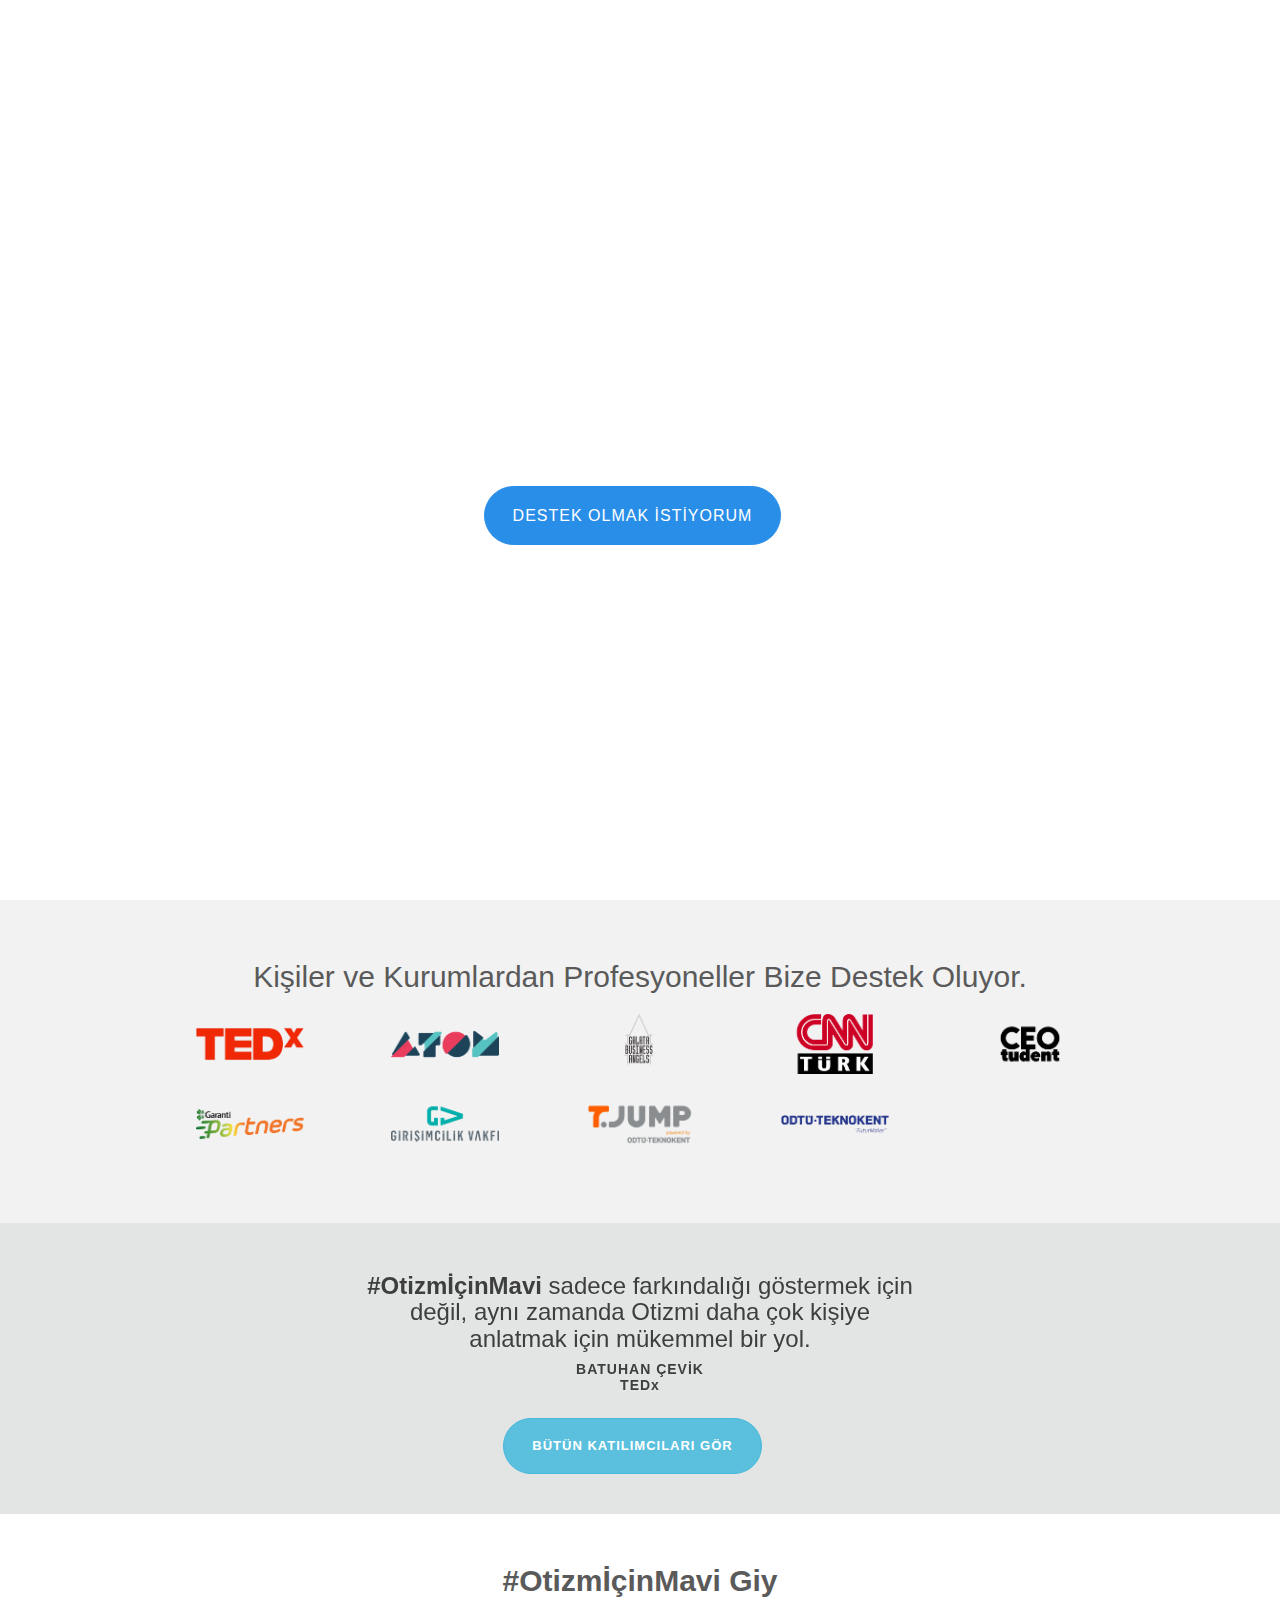
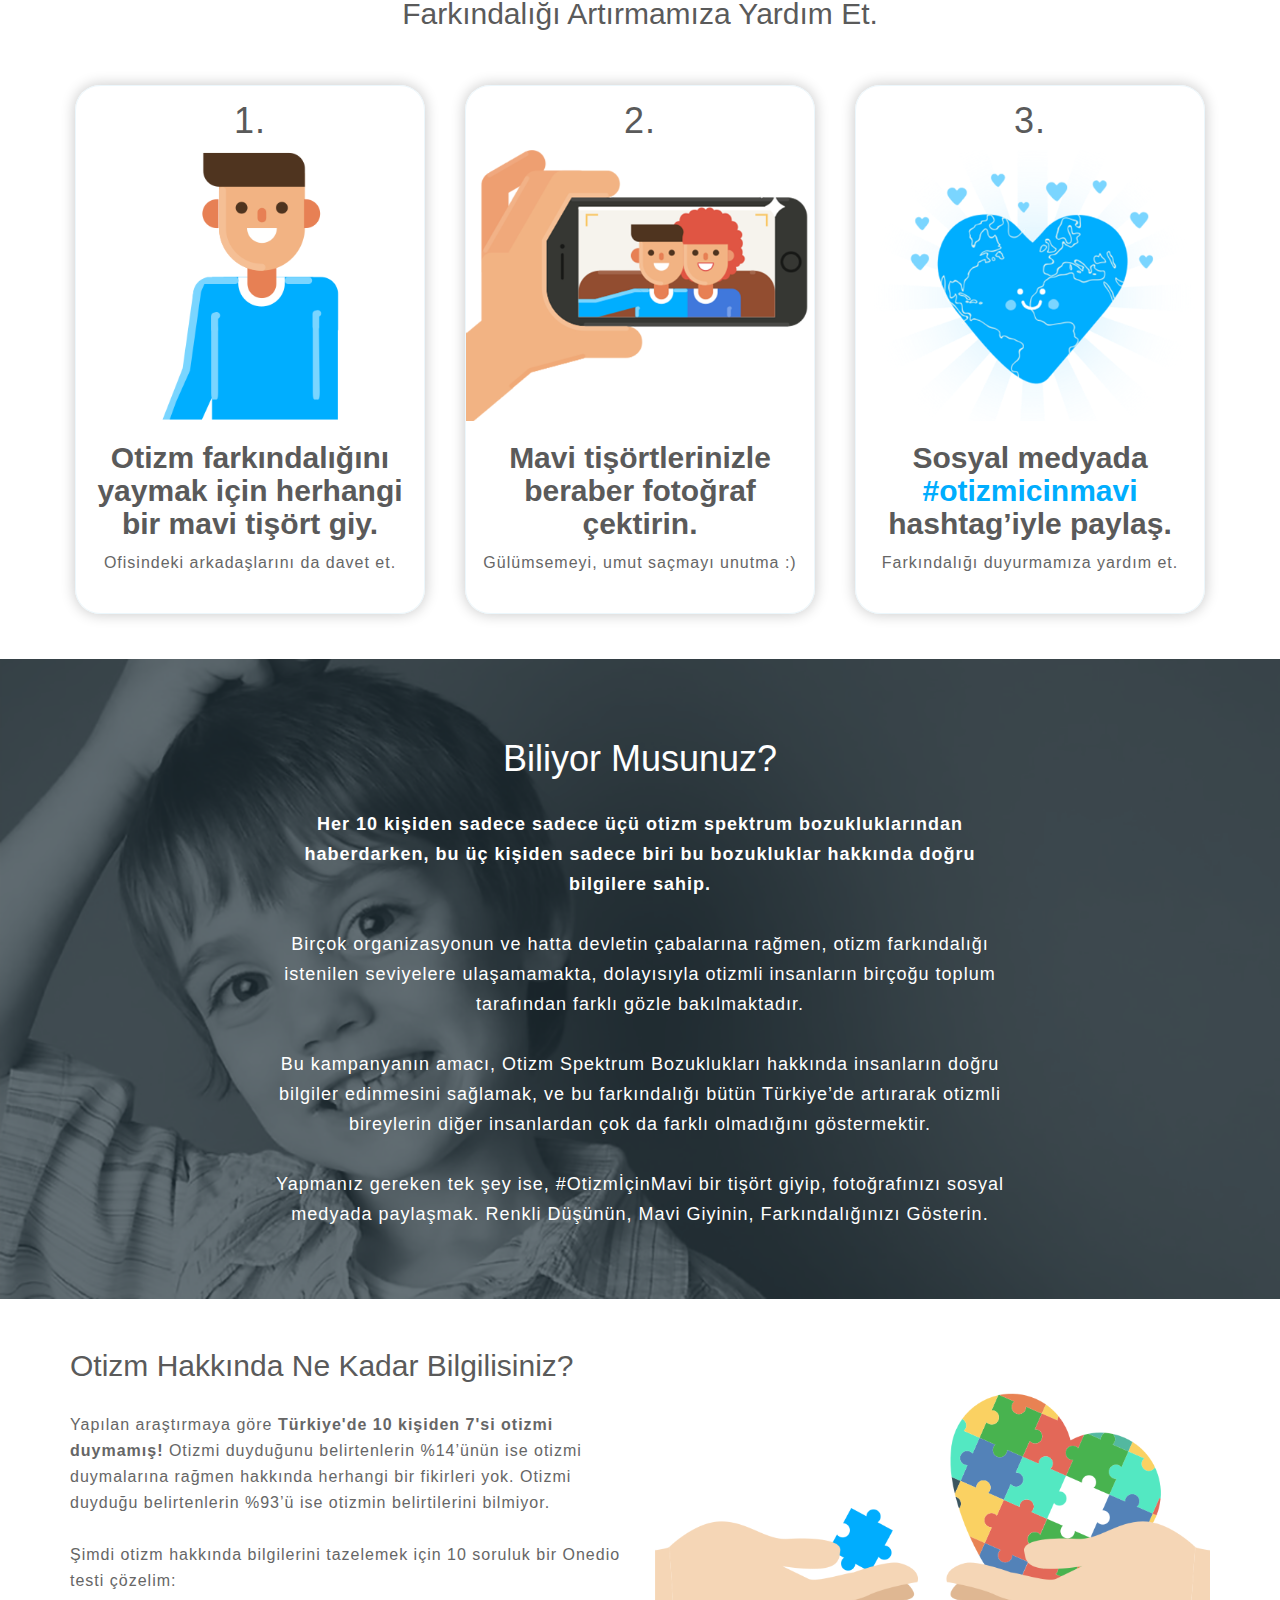
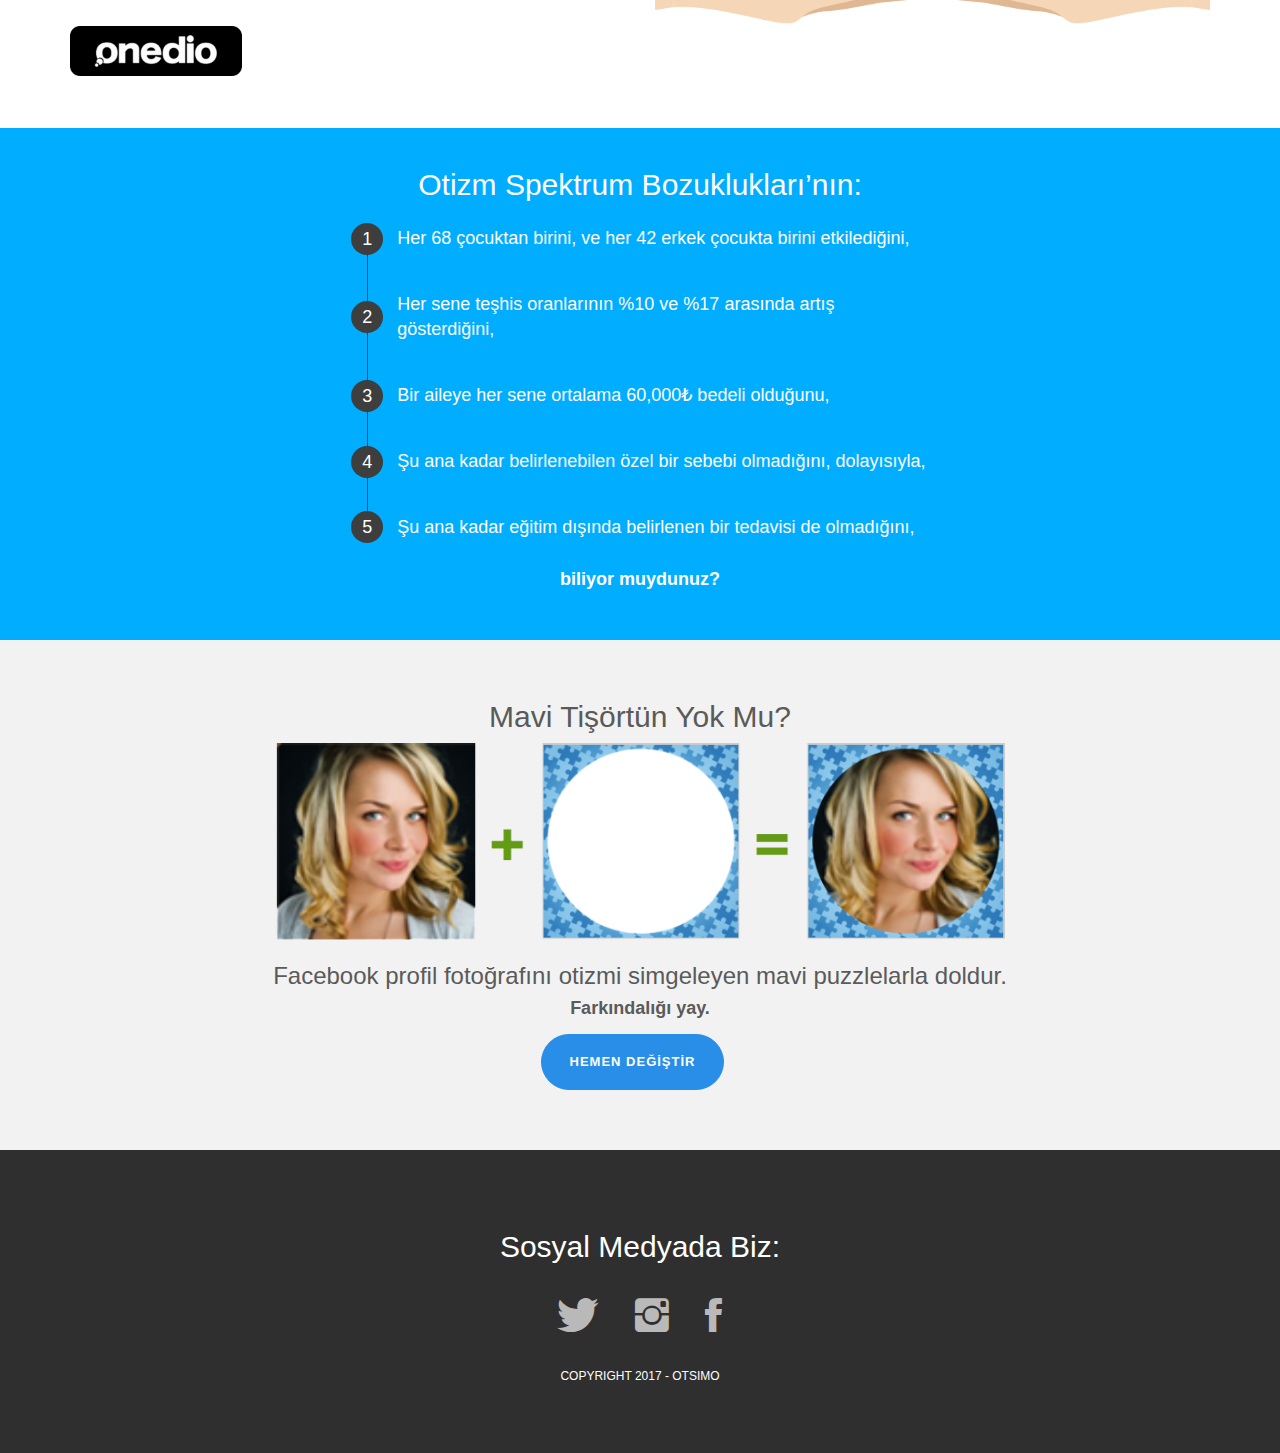
==== index.html @ 9f630133 "client deneme" ====
<!DOCTYPE html>
<html lang="en">

<head>
  <meta charset="utf-8">
  <meta http-equiv="X-UA-Compatible" content="IE=edge">
  <meta name="viewport" content="width=device-width, initial-scale=1">
  <meta name="description" content="">
  <meta name="author" content="">
  <link rel="icon" href="assets/img/favicon.ico">

  <title>#OtizmİcinMavi</title>

  <!-- Bootstrap core CSS -->
  <link href="assets/css/bootstrap.css" rel="stylesheet">

  <!-- Custom styles for this template -->
  <link href="assets/css/ionicons.min.css" rel="stylesheet">
  <link href="assets/css/style.css" rel="stylesheet">


  <!-- IE10 viewport hack for Surface/desktop Windows 8 bug -->
  <script src="assets/js/ie10-viewport-bug-workaround.js"></script>

  <!-- HTML5 shim and Respond.js IE8 support of HTML5 elements and media queries -->
  <!--[if lt IE 9]>
      <script src="https://oss.maxcdn.com/html5shiv/3.7.2/html5shiv.min.js"></script>
      <script src="https://oss.maxcdn.com/respond/1.4.2/respond.min.js"></script>
    <![endif]-->
</head>

<body>

  <div id="h">
    <div class="logo">#OtizmİçinMavi</div>
    <div class="social" style="font-size: 10px">
      <a href="https://otsimo.com"> powered by <img style="height: 30px;" src="assets/img/white.png"></a>
    </div>
    <div class="container">
      <div class="row">
        <div class="col-md-8 col-md-offset-2 centered">
          <h1>Farkındalığını göster, #OtizmİçinMavi giy.</h1>
          <h3><b>Otizm Farkındalık Ayı olan Nisan boyunca bize katılın,<br/>#OtizmİçinMavi giyin, sosyal medyada paylaşın,<br/>hem farkındalığı artırın, hem de çekildiğiniz fotoğraf sitemizde yayınlansın.</b>
          </h3>
          <div class="mtb">
            <a href="#jump"><button class='btn btn-conf btn-primary btn-blue' type="submit">DESTEK OLMAK İSTİYORUM</button></a>
          </div>
          <!--/mt-->
          <div class="scroll-downs">
            <div class="mousey">
              <div class="scroller"></div>
            </div>
          </div>
        </div>
      </div>
      <!--/row-->
    </div>
    <!--/container-->
  </div>
  <!-- /H -->
  <div id="smallh">
    <div class="container">
      <div class="centerli">
        <h2 style="margin-top: 0px; margin-bottom: 15px;" class="centered">Hemen Şimdi Destek Olun</h2>
        <ol class="poolball-list">
          <li class="xs-delta" id="how-it-works-first">Otizm farkındalığını yaymak için herhangi bir mavi tişört giy. Ofisindeki arkadaşlarını da davet et.</li>
          <li class="xs-delta" id="how-it-works-second">Mavi tişörtlerinizle beraber fotoğraf çektirin. Gülümsemeyi, umut saçmayı unutma :)</li>
          <li class="xs-delta" id="how-it-works-second">Sosyal medyada #otizmicinmavi hashtag’iyle paylaş. Farkındalığı duyurmamıza yardım et.</li>
          <li class="xs-delta" id="how-it-works-third">Paylaşımını sitemizde yayınlayalım, dünya duysun!</li>
        </ol>
      </div>
    </div>
  </div>
  <div id="g">
    <div class="container">
      <div class="row sponsor centered">
        <h2 style="margin-top: 0px;">Kişiler ve Kurumlardan Profesyoneller Bize Destek Oluyor.</h2>
        <div class="col-sm-2 col-sm-offset-1">
          <img src="assets/img/client1.png" alt="">
        </div>
        <div class="col-sm-2">
          <img src="assets/img/client2.png" alt="">
        </div>
        <div class="col-sm-2">
          <img src="assets/img/client3.png" alt="">
        </div>
        <div class="col-sm-2">
          <img src="assets/img/client4.png" alt="">
        </div>
        <div class="col-sm-2">
          <img src="assets/img/client5.png" alt="">
        </div>
        <div class="col-sm-2 col-sm-offset-1">
          <img src="assets/img/client6.png" alt="">
        </div>
        <div class="col-sm-2">
          <img src="assets/img/client7.png" alt="">
        </div>
        <div class="col-sm-2">
          <img src="assets/img/client8.png" alt="">
        </div>
        <div class="col-sm-2">
          <img src="assets/img/client9.png" alt="">
        </div>
        <div class="col-sm-2">
          <img src="assets/img/client.png" alt="">
        </div>
      </div>
      <!--/row-->
    </div>
  </div>
  <!--/g-->

  <div id="green">
    <div class="container ">
      <div class="row">
        <div class="col-md-6 col-md-offset-3 centered">
          <div id="carousel-example-generic" class="carousel slide" data-ride="carousel">
            <!-- Wrapper for slides -->
            <div class="carousel-inner">
              <div class="item active">
                <!--<img style="margin: auto;height: 100px;" src="./assets/img/team/gianni.png">-->
                <h3 style="margin-top: 10px;"><b>#OtizmİçinMavi</b> sadece farkındalığı göstermek için değil, aynı zamanda Otizmi daha çok kişiye anlatmak
                  için mükemmel bir yol.</h3>
                <h5>
                  <tgr>BATUHAN ÇEVİK<br/> TEDx
                  </tgr>
                </h5>
              </div>
              <div class="item">
                <!--<img style="margin: auto;height: 100px;" src="./assets/img/team/gianni.png">-->
                <h3>Her 68 çocuktan 1'i otizmli. Onların sesi olmak için mavi giyiyorum. Otizm farkındalığını dünyaya yayıyorum.
                  <b>#OtizmİcinMavi</b></h3>
                <h5>
                  <tgr>MEHRU AYGÜL<br/> Girişimcilik Vakfı</tgr>
                </h5>
              </div>
              <div class="item">
                <!--<img style="margin: auto;height: 100px;" src="./assets/img/team/gianni.png">-->
                <h3>Bir baba olarak her çocuğun hakkını savunmam gerektiğini biliyorum. Otizmli çocuklar tek ihtiyaçları olan
                  eğitime ulaşamıyorlar. Bu nedenle, <b>#OtizmİcinMavi</b> giyiyorum.</h3>
                <h5>
                  <tgr>ATA UZUNHASAN<br/>Galata İş Melekleri</tgr>
                </h5>
              </div>
            </div>
          </div>
          <!--/Carousel-->

        </div>
      </div>
      <!--/row-->
    </div>
    <div style="margin: auto;text-align: center; margin-top: 15px;">
      <a href="/katilimcilar.html">
        <button class="btn btn-conf btn-info" type="submit" style="font-size: 13px; font-weight: 700;">
          Bütün Katılımcıları Gör
        </button>
      </a>
    </div>
    <!--/container-->

  </div>
  <!--/green-->

  <div class="container ptb" id="jump">
    <div class="row centered">
      <h2 class="mb"><b>#OtizmİçinMavi Giy</b><br/>Farkındalığı Artırmamıza Yardım Et.</h2>
      <div class="col-md-4">
        <div class="price-table">
          <div class="p-head">
            <h1 style="margin-top: 0px;">1.</h1>
            <img style="width: 100%" src="assets/img/1.png">
          </div>
          <div class="p-body">

            <div class="price">
              <h2><b>Otizm farkındalığını yaymak için herhangi bir mavi tişört giy.</b></h2>
              <p>Ofisindeki arkadaşlarını da davet et.</p>
            </div>
          </div>
          <!--/p-body-->
        </div>
        <!--/price-table-->
      </div>
      <!--/col-md-4-->

      <div class="col-md-4">
        <div class="price-table">
          <div class="p-head">
            <h1 style="margin-top: 0px;">2.</h1>
            <img style="width: 100%" src="assets/img/2.png">
          </div>
          <div class="p-body">

            <div class="price">

            </div>
            <!--/price-->
            <h2><b>Mavi tişörtlerinizle<br/>beraber fotoğraf<br/>çektirin.</b></h2>
            <p>Gülümsemeyi, umut saçmayı unutma :)</p>
          </div>
          <!--/p-body-->
        </div>
        <!--/price-table-->
      </div>

      <div class="col-md-4">
        <div class="price-table">
          <div class="p-head">
            <h1 style="margin-top: 0px;">3.</h1>
            <img style="width: 100%" src="assets/img/3.png">
          </div>
          <div class="p-body">

            <div class="price">

            </div>
            <!--/price-->
            <h2><b>Sosyal medyada <h2 style="color: #00ADFE; margin: 0px; font-weight: 800;">#otizmicinmavi</h2> hashtag’iyle paylaş.</b></h2>
            <p>Farkındalığı duyurmamıza yardım et.</p>
          </div>
          <!--/p-body-->
        </div>
        <!--/price-table-->
      </div>
      <!--/col-md-4-->


    </div>
    <!--/row-->
  </div>
  <!--/container-->


  <div id="sep">
    <div class="container">
      <div class="row centered">
        <div class="col-md-8 col-md-offset-2">
          <h1>Biliyor Musunuz?</h1>
          <h4><b>Her 10 kişiden sadece sadece üçü otizm spektrum bozukluklarından haberdarken, bu üç kişiden sadece biri bu bozukluklar hakkında doğru bilgilere sahip.</br></b></br>
            Birçok organizasyonun ve hatta devletin çabalarına rağmen, otizm farkındalığı istenilen seviyelere ulaşamamakta, dolayısıyla
            otizmli insanların birçoğu toplum tarafından farklı gözle bakılmaktadır.</br>
            </br>
            Bu kampanyanın amacı, Otizm Spektrum Bozuklukları hakkında insanların doğru bilgiler edinmesini sağlamak, ve bu farkındalığı
            bütün Türkiye’de artırarak otizmli bireylerin diğer insanlardan çok da farklı olmadığını göstermektir.</br>
            </br>
            Yapmanız gereken tek şey ise, #OtizmİçinMavi bir tişört giyip, fotoğrafınızı sosyal medyada paylaşmak. Renkli Düşünün, Mavi
            Giyinin, Farkındalığınızı Gösterin.</h4>
        </div>
        <!--/col-md-8-->
      </div>
    </div>
  </div>
  <!--/sep-->

  <div class="container ptb">
    <div class="row">
      <div class="col-md-6">
        <h2>Otizm Hakkında Ne Kadar Bilgilisiniz?</h2>
        <p class="mt">Yapılan araştırmaya göre <b>Türkiye'de 10 kişiden 7'si otizmi duymamış!</b> Otizmi duyduğunu belirtenlerin %14’ünün
          ise otizmi duymalarına rağmen hakkında herhangi bir fikirleri yok. Otizmi duyduğu belirtenlerin %93’ü ise otizmin
          belirtilerini bilmiyor.<br/><br/>Şimdi otizm hakkında bilgilerini tazelemek için 10 soruluk bir Onedio testi çözelim:
        </p>
        <p class="store">
          <a href="#"><img src="assets/img/onedio.png" height="50" alt=""></a>
        </p>
      </div>
      <div class="col-md-6">
        <img src="assets/img/hearth.png" class="img-responsive mt" alt="">
      </div>
    </div>
    <!--/row-->
  </div>
  <!--/container-->

  <div id="bigh">
    <div class="container">
      <div class="centerli2">
        <h2 style="margin-top: 0px; margin-bottom: 15px;" class="centered">Otizm Spektrum Bozuklukları’nın:</h2>
        <ol class="poolball-list">
          <li class="xs-delta" id="how-it-works-first">Her 68 çocuktan birini, ve her 42 erkek çocukta birini etkilediğini,</li>
          <li class="xs-delta" id="how-it-works-second">Her sene teşhis oranlarının %10 ve %17 arasında artış gösterdiğini,</li>
          <li class="xs-delta" id="how-it-works-second">Bir aileye her sene ortalama 60,000₺ bedeli olduğunu,</li>
          <li class="xs-delta" id="how-it-works-second">Şu ana kadar belirlenebilen özel bir sebebi olmadığını, dolayısıyla,</li>
          <li class="xs-delta" id="how-it-works-third">Şu ana kadar eğitim dışında belirlenen bir tedavisi de olmadığını,</li>
        </ol>
      </div>
      <div class="centered">
        <h4><b>biliyor muydunuz?</b></h4>
      </div>
    </div>
  </div>

  <div id="g">
    <div class="container">
      <div class="row centered">
        <h2 style="margin-top: 0px;">Mavi Tişörtün Yok Mu?</h2>
        <img style="max-height: 200px; width: 100%; max-width: 730px;" src="./assets/img/ribon.png"><br/>
        <h3>Facebook profil fotoğrafını otizmi simgeleyen mavi puzzlelarla doldur.</h3>
        <h4><b>Farkındalığı yay.</b></h4>
        <div style="margin: auto;text-align: center; margin-top: 15px;">
          <a href="https://twibbon.com/Support/otizmicinmavi"> <button class="btn btn-conf btn-primary btn-blue" type="submit" style="font-size: 13px; font-weight: 700;">
        Hemen Değİştİr
        </button></a>
        </div>
      </div>
      <!--/row-->
    </div>
  </div>
  <!--/g-->


  <div id="f">
    <div class="container">
      <div class="row centered">
        <h2>Sosyal Medyada Biz:</h2>
        <p class="mt">
          <a href="#"><i class="ion-social-twitter"></i></a>
          <a href="#"><i class="ion-social-instagram"></i></a>
          <a href="#"><i class="ion-social-facebook"></i></a>
        </p>
        <h6 class="mt">COPYRIGHT 2017 - OTSIMO</h6>
      </div>
      <!--/row-->
    </div>
    <!--/container-->
  </div>
  <!--/F-->

  <!-- Bootstrap core JavaScript
    ================================================== -->
  <!-- Placed at the end of the document so the pages load faster -->
  <script src="assets/js/jquery.min.js"></script>
  <script>
    $(function () {
      $('a[href*="#"]:not([href="#"])').click(function () {
        if (location.pathname.replace(/^\//, '') == this.pathname.replace(/^\//, '') && location.hostname == this.hostname) {
          var target = $(this.hash);
          target = target.length ? target : $('[name=' + this.hash.slice(1) + ']');
          if (target.length) {
            $('html, body').animate({
              scrollTop: target.offset().top
            }, 1000);
            return false;
          }
        }
      });
    });
  </script>
  <script src="//load.sumome.com/" data-sumo-site-id="cd043333782e971932c28a3d3132100c36dec7019f615c91f2140b6c1169879d" async="async"></script>
  <script src="assets/js/bootstrap.min.js"></script>
  <script src="assets/js/retina-1.1.0.js"></script>
</body>

</html>
---- assets/css/style.css ----
/*
 * Author: Carlos Alvarez
 * URL: http://alvarez.is
 *
 * Project Name: Landing Sumo - Theme 20
 * URL: http://LandingSumo.com
 * Version: 1.0
 * Exclusive Freebie for BlackTie.co
 */


/*	################################################################
	1. GENERAL STRUCTURES
################################################################# */


/* Import fonts */


/*@import url(http://fonts.googleapis.com/css?family=Lato:300,400,700,900);*/

* {
    margin: 0;
    padding: 0px;
    font-family: 'Lato TR', sans-serif;
}

body {
    background: #fff;
    margin: 0;
    color: #5a5a5a;
}

h1, h2, h3, h4, h5, h6 {
    font-family: 'Lato TR', sans-serif;
    font-weight: 300;
}

p {
    padding: 0;
    margin-bottom: 12px;
    font-family: 'Lato TR', sans-serif;
    font-weight: 300;
    font-size: 16px;
    line-height: 26px;
    letter-spacing: 1px;
    color: #666;
    margin-top: 10px;
}

html, body {
    height: 100%;
}

.alignleft {
    float: left;
}

.alignright {
    float: right;
}

.aligncenter {
    margin-left: auto;
    margin-right: auto;
    display: block;
    clear: both;
}

.centered {
    text-align: center
}

.mt {
    margin-top: 30px;
}

.mb {
    margin-bottom: 50px;
}

.mtb {
    margin-top: 50px;
    margin-bottom: 50px;
}

.mtb2 {
    margin-top: 100px;
    margin-bottom: 100px;
}

.ptb {
    padding-top: 30px;
    padding-bottom: 40px;
}

.clear {
    clear: both;
    display: block;
    font-size: 0;
    height: 0;
    line-height: 0;
    width: 100%;
}

::-moz-selection {
    color: #fff;
    text-shadow: none;
    background: #2B2E31;
}

::selection {
    color: #fff;
    text-shadow: none;
    background: #2B2E31;
}

*, *:after, *:before {
    -webkit-box-sizing: border-box;
    -moz-box-sizing: border-box;
    box-sizing: border-box;
    padding: 0;
    margin: 0;
}

a {
    padding: 0;
    margin: 0;
    text-decoration: none;
    -webkit-transition: background-color .4s linear, color .4s linear;
    -moz-transition: background-color .4s linear, color .4s linear;
    -o-transition: background-color .4s linear, color .4s linear;
    -ms-transition: background-color .4s linear, color .4s linear;
    transition: background-color .4s linear, color .4s linear;
    color: #1abc9c;
}

a:hover, a:focus {
    text-decoration: none;
    color: #696E74;
}

.nopadding {
    padding: 0px !important;
    margin: 0px;
}


/* FORM CONFIGURATION */

input {
    font-size: 16px;
    min-height: 40px;
    border-radius: 25px;
    line-height: 20px;
    padding: 15px 30px 16px;
    border: 1px solid #b9b9af;
    margin-bottom: 10px;
    background-color: #fff;
    opacity: 0.9;
    -webkit-transition: background-color 0.2s;
    transition: background-color 0.2s;
}

.subscribe-input {
    float: left;
    width: 65%;
    text-align: left;
    margin-right: 2px;
}

@media screen and (max-width: 767px) {
    .subscribe-input {
        width: 100%;
    }
}

.subscribe-submit {
    right: 0;
}

.btn-download {
    background: #FDE3A7;
}


/*Buttons Configuration */

.btn-conf {
    border-radius: 50px;
    margin-right: 15px;
    font-size: 11px;
    letter-spacing: 1px;
    text-transform: uppercase;
    padding: 18px 28px 17px 28px;
}

.btn-conf-2 {
    border-radius: 50px;
    margin-right: 15px;
    font-size: 11px;
    letter-spacing: 1px;
    text-transform: uppercase;
    padding: 12px 28px 11px 28px;
    margin-top: 20px;
}

.btn-green {
    background: #03C9A9;
    color: white
}

.btn-blue {
    background: #298ee8;
    border-color: #298ee8;
    color: white;
    font-size: 16px;
}


/* HEADER SECTION */

#h {
    background-color: #298ee8;
    background: url(../img/header.jpg) no-repeat center top;
    padding-top: 180px;
    text-align: center;
    background-attachment: relative;
    background-position: center center;
    min-height: 100%;
    width: 100%;
    color: white;
    -webkit-background-size: 100%;
    -moz-background-size: 100%;
    -o-background-size: 100%;
    background-size: 100%;
    -webkit-background-size: cover;
    -moz-background-size: cover;
    -o-background-size: cover;
    background-size: cover;
}

#h .logo {
    top: 30px;
    left: 45px;
    font-size: 18px;
    font-weight: 900;
    position: absolute;
}

#h .social {
    top: 28px;
    right: 45px;
    font-size: 20px;
    position: absolute;
}

#h .social i {
    margin-left: 20px;
}

#h .social a {
    color: white;
}

#h h1 {
    font-weight: 900;
    color: white;
    font-size: 50px;
}


/* Store Links */

.store img {
    margin-right: 10px;
    margin-top: 20px;
}

.scroll-downs {
    width: 34px;
    height: 55px;
    margin: auto;
}

.mousey {
    width: 3px;
    padding: 7px 15px;
    height: 55px;
    border: 2px solid #fff;
    border-radius: 40px;
    opacity: 0.75;
}

.scroller {
    width: 3px;
    height: 8px;
    border-radius: 25%;
    background-color: #fff;
    animation-name: scroll;
    animation-duration: 2.2s;
    animation-timing-function: cubic-bezier(.15, .41, .69, .94);
    animation-iteration-count: infinite;
    position: relative;
    left: -1px;
}

@keyframes scroll {
    0% {
        opacity: 0;
    }
    10% {
        transform: translateY(0);
        opacity: 1;
    }
    100% {
        transform: translateY(15px);
        opacity: 0;
    }
}


/* SEP */

#sep {
    background: url(../img/ipad0.png) no-repeat center top;
    padding-top: 60px;
    padding-bottom: 60px;
    text-align: center;
    background-attachment: relative;
    background-position: center center;
    min-height: 450px;
    width: 100%;
    color: white;
    -webkit-background-size: 100%;
    -moz-background-size: 100%;
    -o-background-size: 100%;
    background-size: 100%;
    -webkit-background-size: cover;
    -moz-background-size: cover;
    -o-background-size: cover;
    background-size: cover;
}

#sep h4 {
    letter-spacing: 1px;
    line-height: 30px;
    margin-top: 30px;
}


/* Pricing Tables */

.price-table {
    border: 0.5px solid #ECF7FC;
    -webkit-box-shadow: 0px 0px 14px 1px rgba(0, 0, 0, 0.2);
    -moz-box-shadow: 0px 0px 14px 1px rgba(0, 0, 0, 0.2);
    box-shadow: 0px 0px 14px 1px rgba(0, 0, 0, 0.2);
    border-radius: 25px;
    padding-top: 15px;
    padding-bottom: 25px;
    margin: 5px;
}

.price-table .p-head {
    font-weight: 700;
    font-size: 14px;
    letter-spacing: 1px;
    text-transform: uppercase;
    line-height: 80px;
}

.price-table .p-body .features li {
    color: #333333;
    border-bottom: 2px solid #ccc;
    padding: 24px 0px;
    margin: 0;
    letter-spacing: 1px;
}

.p-body .price .detail {
    font-weight: 700;
    font-size: 45px;
    margin-left: 10px;
    margin-right: 10px;
}

.p-body .price .sub {
    font-size: 18px;
    color: #ccc;
    position: relative;
    bottom: 10px;
    font-weight: 700;
}

ul {
    list-style-type: none;
}


/* SPONSORS */

#g {
    background: #f2f2f2;
    padding-top: 60px;
    padding-bottom: 60px;
}

.sponsor img {
    max-width: 140px;
    max-height: 60px;
    vertical-align: middle;
}

.sponsor .col-sm-2 {
    height: 80px;
    line-height: 80px;
}


/* GREEN SECTION - TESTIMONIAL */

#green {
    padding-top: 40px;
    padding-bottom: 40px;
    min-height: 250px;
    background: #e3e5e5;
    /*background: #298ee8;*/
    color: #3d3e3d;
}

#green tgr {
    font-weight: 700;
    letter-spacing: 1px;
}


/* FOOTER */

#f {
    padding-top: 60px;
    padding-bottom: 60px;
    background: #2f2f2f;
    color: white;
}

#f h5 {
    margin-top: 30px;
    letter-spacing: 1px;
}

#f i {
    font-size: 45px;
    margin: 15px;
}

#f a {
    color: #b9b9b9;
}

#f a:hover {
    color: #03C9A9;
}

#header {
    background: #27a6d6;
    height: 60px;
    padding: 0px 10px;
    font-size: 18px;
    color: #fff;
    line-height: 60px;
}

.carrier {
    max-width: 1000px;
    margin: auto;
}

.carrier .logo {
    float: left;
}

.carrier .social {
    float: right;
}

.carrier .social a {
    color: #fff;
}

.katContainer {
    max-width: 700px;
}

#smallh {
    padding-top: 40px;
    padding-bottom: 40px;
    background: #00adfe;
    color: white;
    font-size: 1.8rem !important
}

.gridHolder {
    padding-top: 30px;
    width: 100%;
}

.gr {
    width: calc(33% - 10px);
    height: 200px;
    padding: 5px;
    margin: 5px;
    line-height: 200px;
    float: left;
}

#header a {
    color: #fff !important;
}

.gr img {
    max-height: 100%;
    max-width: 100%;
    height: auto !important;
}

#bigh {
    padding-top: 40px;
    padding-bottom: 40px;
    background: #00adfe;
    color: white;
    font-size: 1.8rem !important
}

ol.poolball-list {
    counter-reset: poolball-list-counter;
    list-style: none;
    margin-left: 4.6rem;
    padding: 0
}

.poolball-list>li {
    margin-bottom: 2rem;
    padding-bottom: 1rem;
    padding-top: 1rem;
    position: relative;
}

.centerli {
    margin-right: auto !important;
    margin-left: auto !important;
}

.poolball-list>li::before {
    background-color: #3d3e3d;
    border-radius: 10rem;
    color: #FFFFFF;
    content: counter(poolball-list-counter);
    counter-increment: poolball-list-counter;
    display: inline-block;
    height: 3.2rem;
    left: 0;
    line-height: 3.2rem;
    margin-left: -4.6rem;
    margin-top: -1.6rem;
    position: absolute;
    text-align: center;
    top: 50%;
    width: 3.2rem;
    z-index: 1;
}

.poolball-list>li::after {
    border-left: 1px solid #3d3e3d;
    border-right: 1px solid transparent;
    bottom: 0;
    content: "";
    height: 140%;
    left: 0;
    margin-left: -3rem;
    margin-top: 0;
    position: absolute;
    top: 3.2rem;
    width: 0;
    z-index: 0
}

.poolball-list>li:last-child::after {
    display: none;
}

.centerli2 {
    width: 50.66667%;
    margin-left: auto;
    margin-right: auto;
}


/*==================================================
=            Bootstrap 3 Media Queries             =
==================================================*/


/*==========  Mobile First Method  ==========*/


/* Custom, iPhone Retina */

@media only screen and (max-width: 320px) {
    #h h1 {
        font-weight: 900;
        color: white;
        font-size: 30px;
    }
    #h {
        padding-top: 90px;
    }
    #h .logo {
        top: 30px;
        left: 20px;
    }
    .scroll-downs {
        display: none;
    }
    #smallh {
        display: block;
    }
    .centerli2 {
        width: 95.66667%;
    }
}


/* Extra Small Devices, Phones */

@media only screen and (max-width: 480px) {
    #h h1 {
        font-weight: 900;
        color: white;
        font-size: 30px;
    }
    #h {
        padding-top: 90px;
    }
    #h .logo {
        top: 30px;
        left: 20px;
    }
    .scroll-downs {
        display: none;
    }
    #smallh {
        display: block;
    }
    #h {
        min-height: 580px;
    }
    #h .social {
        top: 28px;
        right: 25px;
    }
    .centerli2 {
        width: 90.66667%;
    }
    .gr {
        width: calc(100% - 10px) !important;
        height: 200px;
        padding: 5px;
        margin: 5px;
        line-height: 200px;
        float: left;
    }
}


/* Extra Small Devices, Phones */

@media only screen and (min-width: 480px) {
    #smallh {
        display: none;
    }
}


/* Small Devices, Tablets */

@media only screen and (max-width: 768px) {
    #h h1 {
        font-weight: 900;
        color: white;
        font-size: 30px;
    }
    #h {
        padding-top: 90px;
    }
    #smallh {
        display: block;
    }
    #h {
        min-height: 580px;
    }
    .centerli2 {
        width: 80.66667%;
    }
    .gr {
        width: calc(50% - 10px);
        height: 200px;
        padding: 5px;
        margin: 5px;
        line-height: 200px;
        float: left;
    }
}


/* Medium Devices, Desktops */

@media only screen and (max-width: 992px) {}


/* Large Devices, Wide Screens */

@media only screen and (max-width: 1200px) {}


/* #### Generated By: http://www.cufonfonts.com #### */

@font-face {
    font-family: 'Lato TR Regular';
    font-style: normal;
    font-weight: normal;
    src: local('Lato TR Regular'), url('LatoTR-Regular.woff') format('woff');
}

@font-face {
    font-family: 'Lato TR Light';
    font-style: normal;
    font-weight: normal;
    src: local('Lato TR Light'), url('LatoTR-Light.woff') format('woff');
}

@font-face {
    font-family: 'Lato TR Hairline';
    font-style: normal;
    font-weight: normal;
    src: local('Lato TR Hairline'), url('LatoTR-Hairline.woff') format('woff');
}

@font-face {
    font-family: 'Lato TR Black';
    font-style: normal;
    font-weight: normal;
    src: local('Lato TR Black'), url('LatoTR-Black.woff') format('woff');
}

@font-face {
    font-family: 'Lato TR Light Italic';
    font-style: normal;
    font-weight: normal;
    src: local('Lato TR Light Italic'), url('LatoTR-LightItalic.woff') format('woff');
}

@font-face {
    font-family: 'Lato TR Italic';
    font-style: normal;
    font-weight: normal;
    src: local('Lato TR Italic'), url('LatoTR-Italic.woff') format('woff');
}

@font-face {
    font-family: 'Lato TR Hairline Italic';
    font-style: normal;
    font-weight: normal;
    src: local('Lato TR Hairline Italic'), url('LatoTR-HairlineItalic.woff') format('woff');
}

@font-face {
    font-family: 'Lato TR Bold Italic';
    font-style: normal;
    font-weight: normal;
    src: local('Lato TR Bold Italic'), url('LatoTR-BoldItalic.woff') format('woff');
}

@font-face {
    font-family: 'Lato TR Black Italic';
    font-style: normal;
    font-weight: normal;
    src: local('Lato TR Black Italic'), url('LatoTR-BlackItalic.woff') format('woff');
}

@font-face {
    font-family: 'Lato TR Bold';
    font-style: normal;
    font-weight: normal;
    src: local('Lato TR Bold'), url('LatoTR-Bold.woff') format('woff');
}
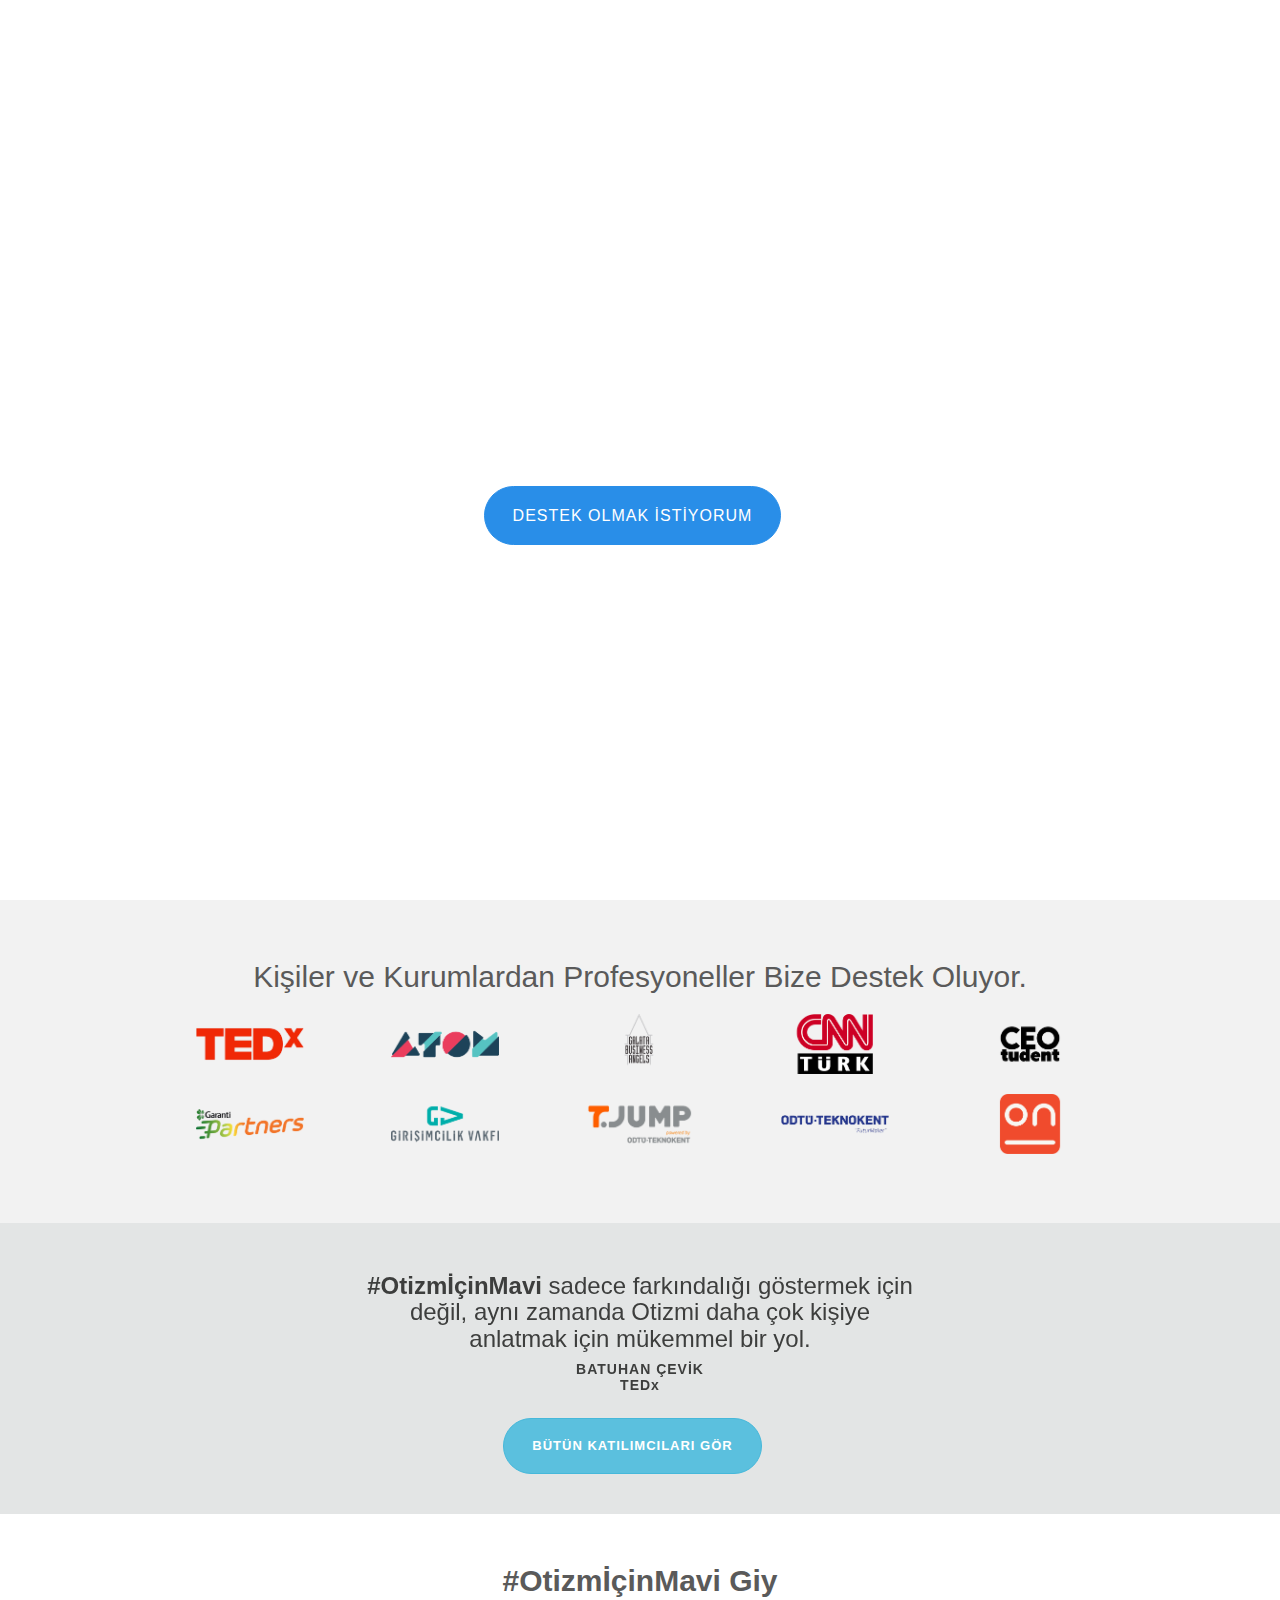
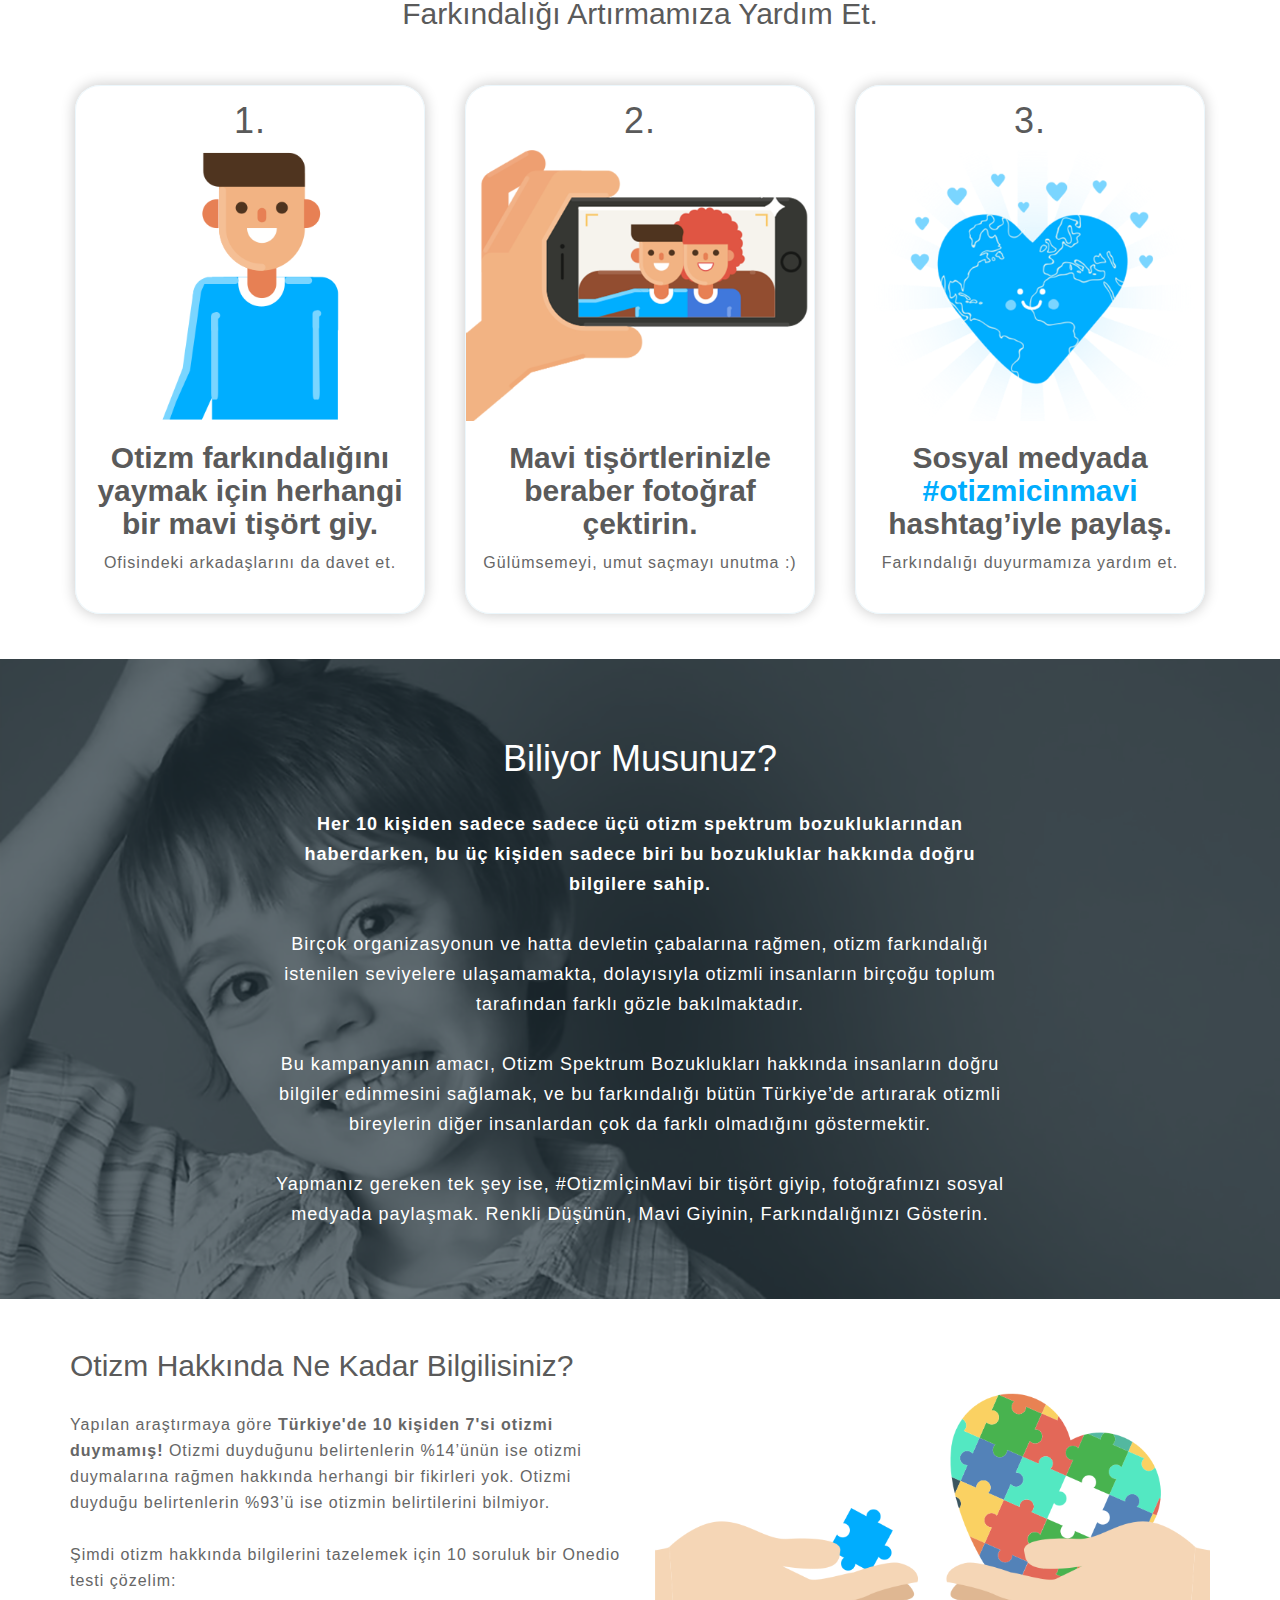
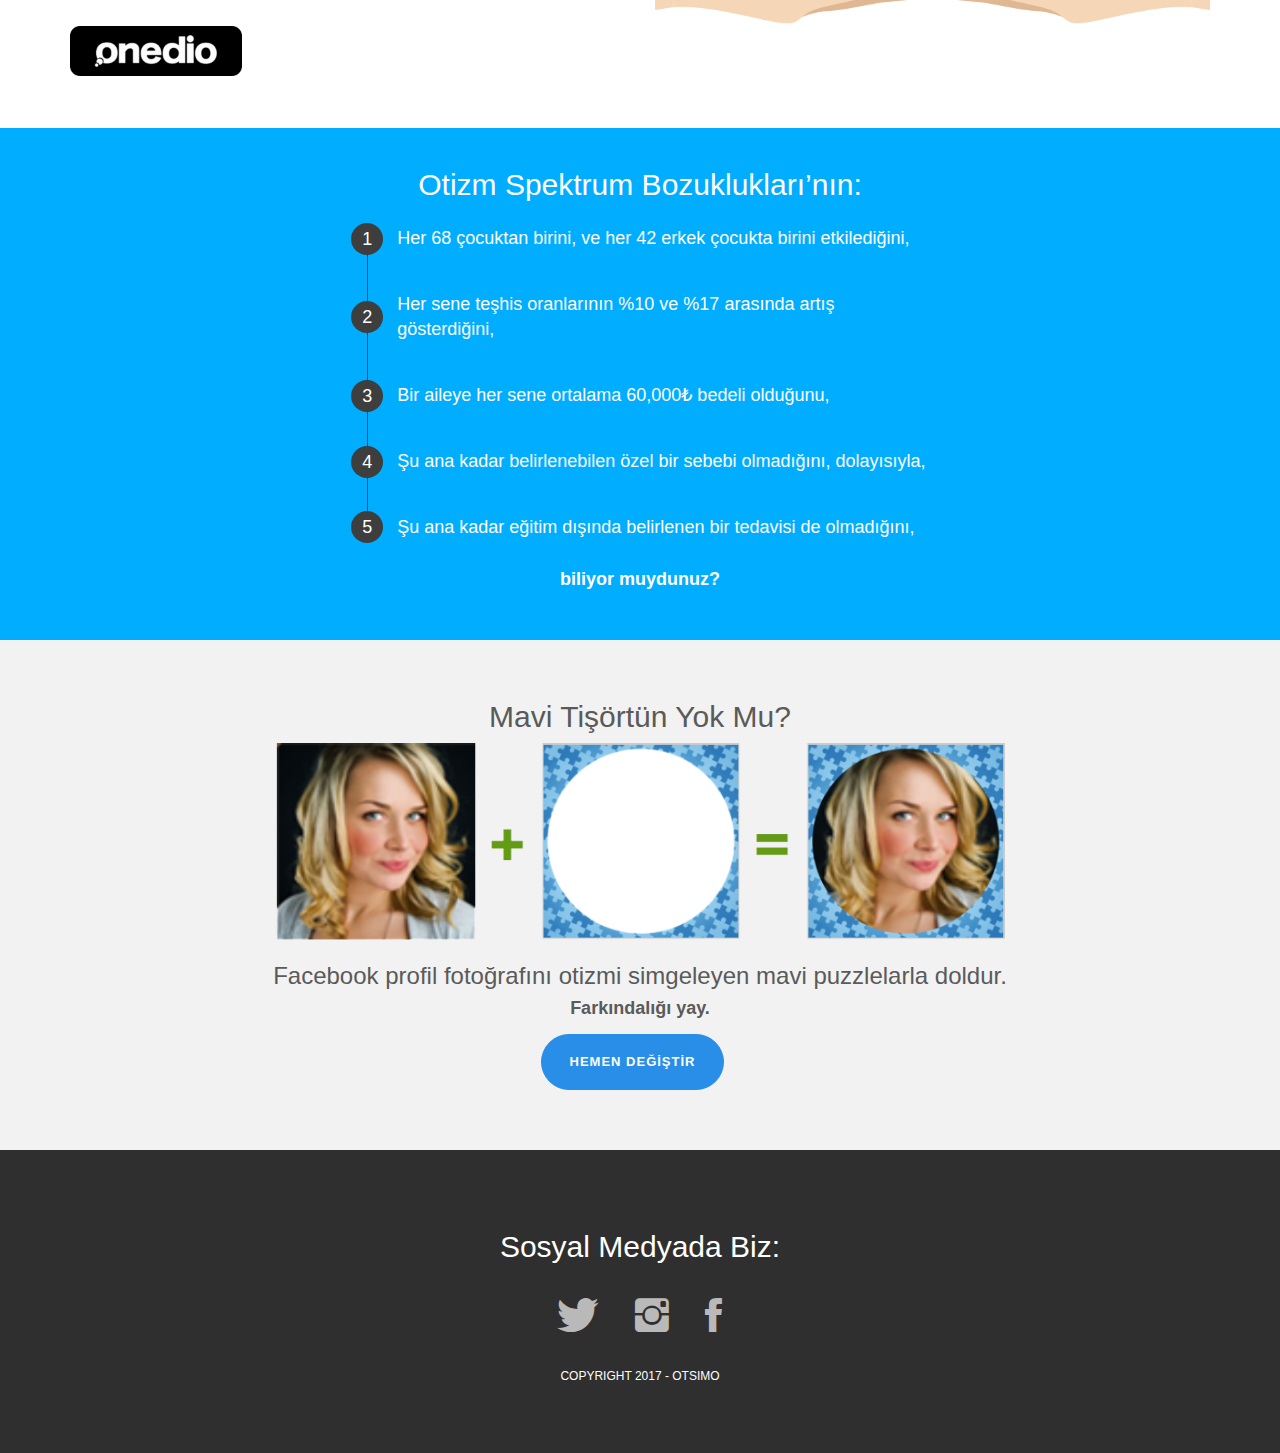
==== commit c0317445: "a hreff" ====
--- a/index.html
+++ b/index.html
@@ -76,34 +76,34 @@
       <div class="row sponsor centered">
         <h2 style="margin-top: 0px;">Kişiler ve Kurumlardan Profesyoneller Bize Destek Oluyor.</h2>
         <div class="col-sm-2 col-sm-offset-1">
-          <img src="assets/img/client1.png" alt="">
-        </div>
-        <div class="col-sm-2">
-          <img src="assets/img/client2.png" alt="">
-        </div>
-        <div class="col-sm-2">
-          <img src="assets/img/client3.png" alt="">
-        </div>
-        <div class="col-sm-2">
-          <img src="assets/img/client4.png" alt="">
-        </div>
-        <div class="col-sm-2">
-          <img src="assets/img/client5.png" alt="">
+          <a href="/katilimcilar.html"><img src="assets/img/client1.png" alt=""></a>
+        </div>
+        <div class="col-sm-2">
+          <a href="/katilimcilar.html"><img src="assets/img/client2.png" alt=""></a>
+        </div>
+        <div class="col-sm-2">
+          <a href="/katilimcilar.html"><img src="assets/img/client3.png" alt=""></a>
+        </div>
+        <div class="col-sm-2">
+          <a href="/katilimcilar.html"><img src="assets/img/client4.png" alt=""></a>
+        </div>
+        <div class="col-sm-2">
+          <a href="/katilimcilar.html"><img src="assets/img/client5.png" alt=""></a>
         </div>
         <div class="col-sm-2 col-sm-offset-1">
-          <img src="assets/img/client6.png" alt="">
-        </div>
-        <div class="col-sm-2">
-          <img src="assets/img/client7.png" alt="">
-        </div>
-        <div class="col-sm-2">
-          <img src="assets/img/client8.png" alt="">
-        </div>
-        <div class="col-sm-2">
-          <img src="assets/img/client9.png" alt="">
-        </div>
-        <div class="col-sm-2">
-          <img src="assets/img/client.png" alt="">
+          <a href="/katilimcilar.html"><img src="assets/img/client6.png" alt=""></a>
+        </div>
+        <div class="col-sm-2">
+          <a href="/katilimcilar.html"><img src="assets/img/client7.png" alt=""></a>
+        </div>
+        <div class="col-sm-2">
+          <a href="/katilimcilar.html"><img src="assets/img/client8.png" alt=""></a>
+        </div>
+        <div class="col-sm-2">
+          <a href="/katilimcilar.html"><img src="assets/img/client9.png" alt=""></a>
+        </div>
+        <div class="col-sm-2">
+          <a href="/katilimcilar.html"><img src="assets/img/client.png" alt=""></a>
         </div>
       </div>
       <!--/row-->
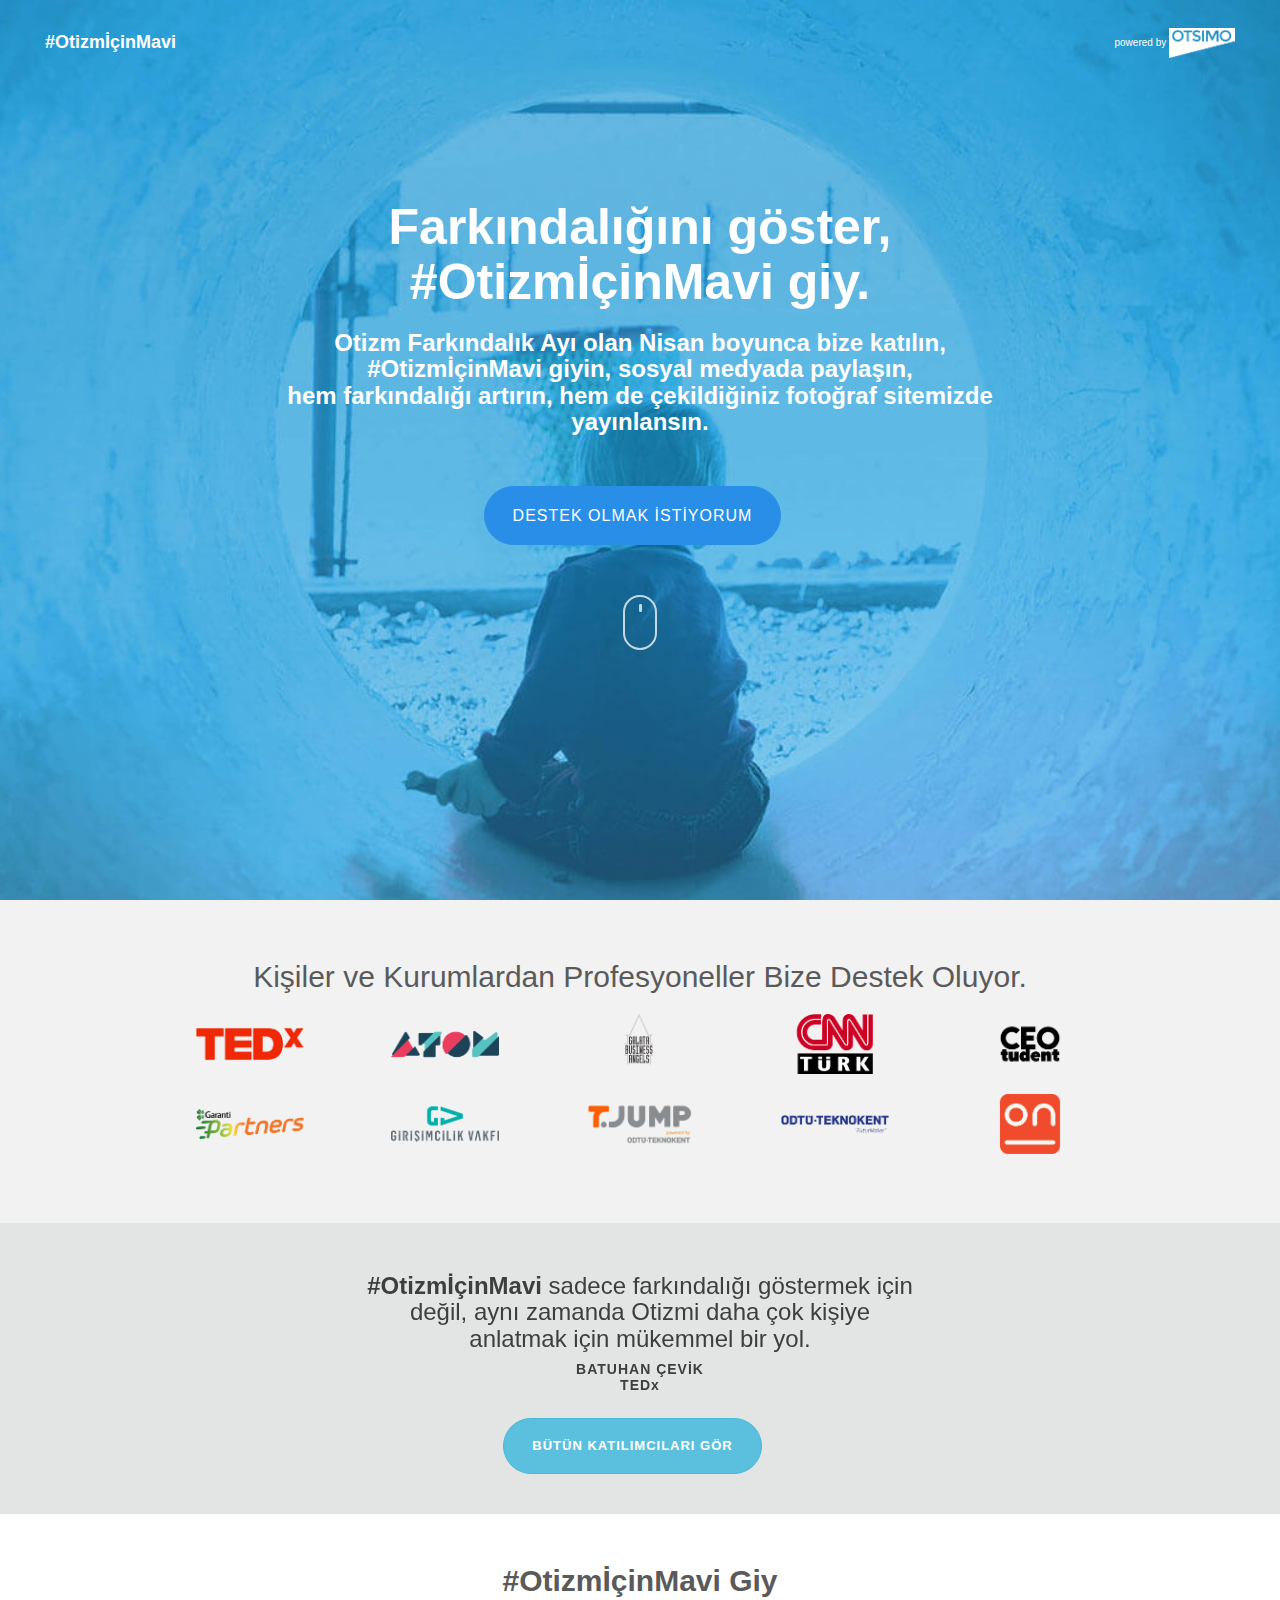
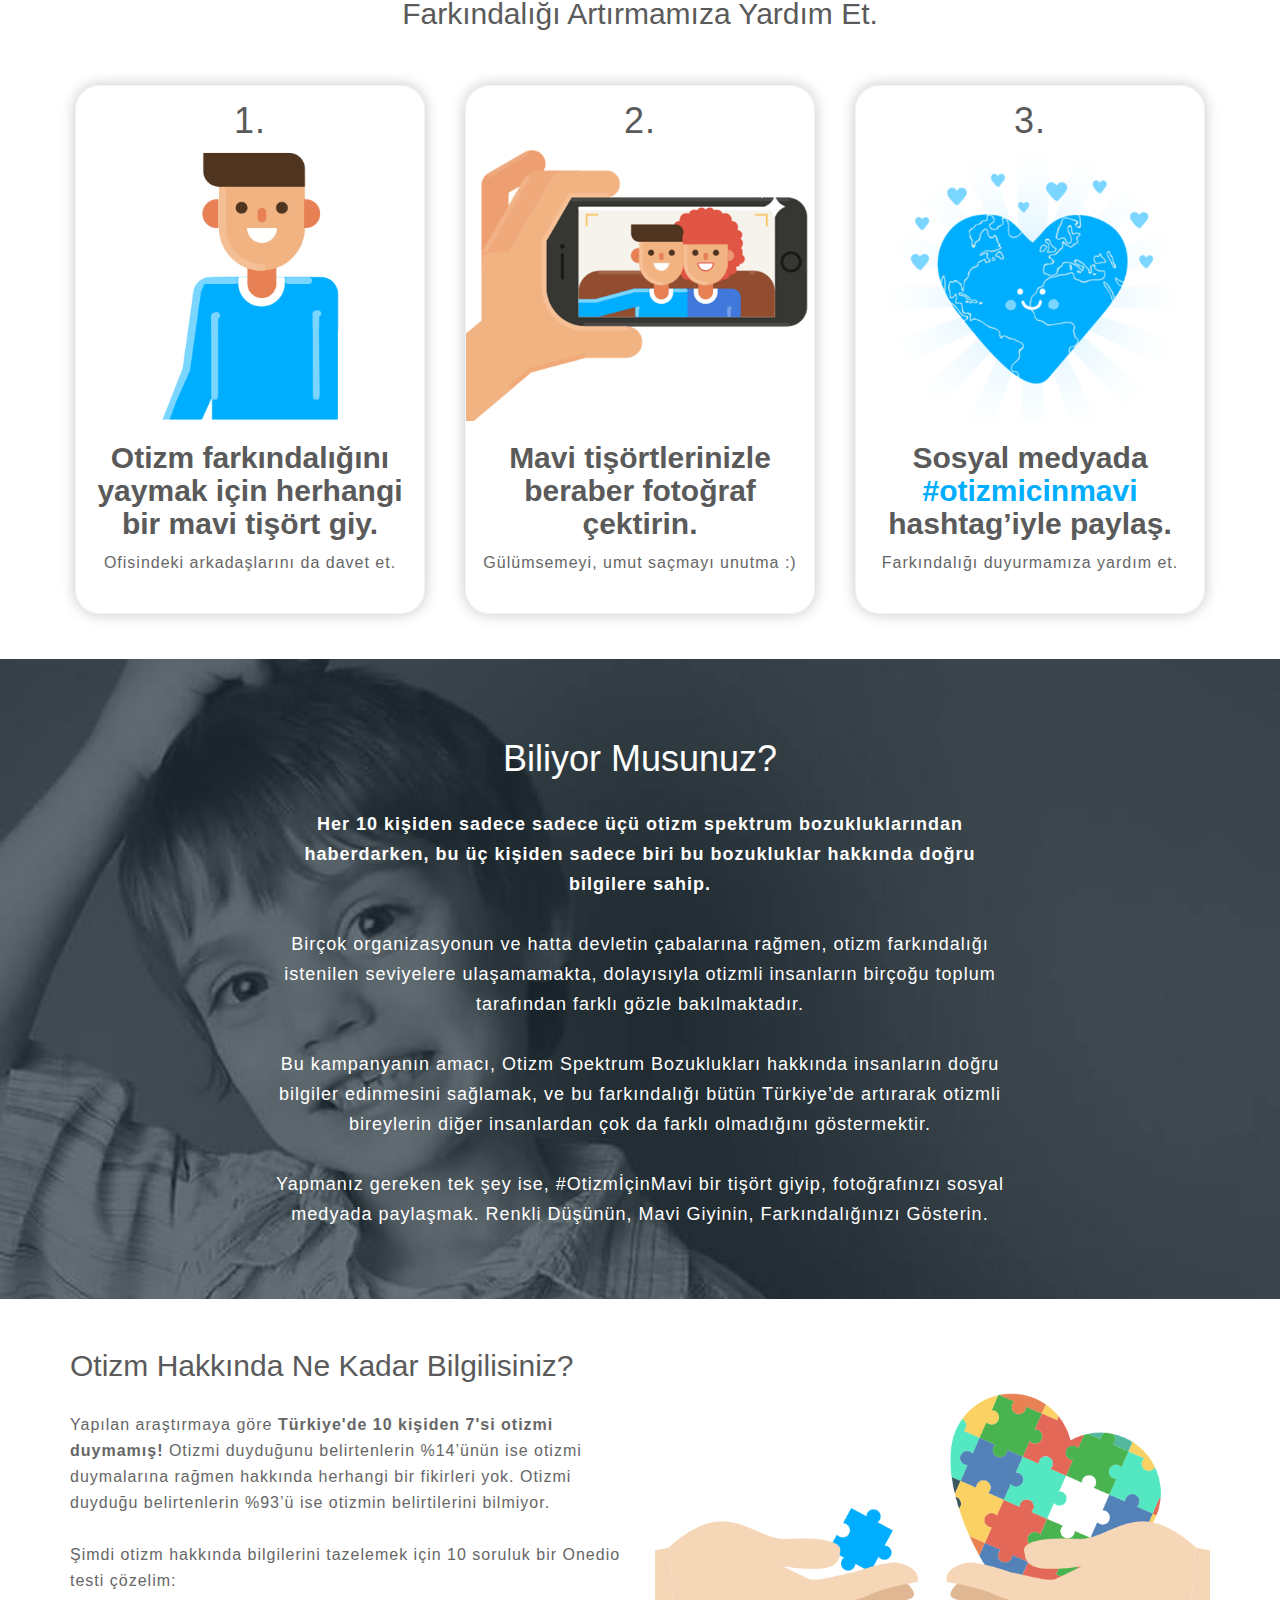
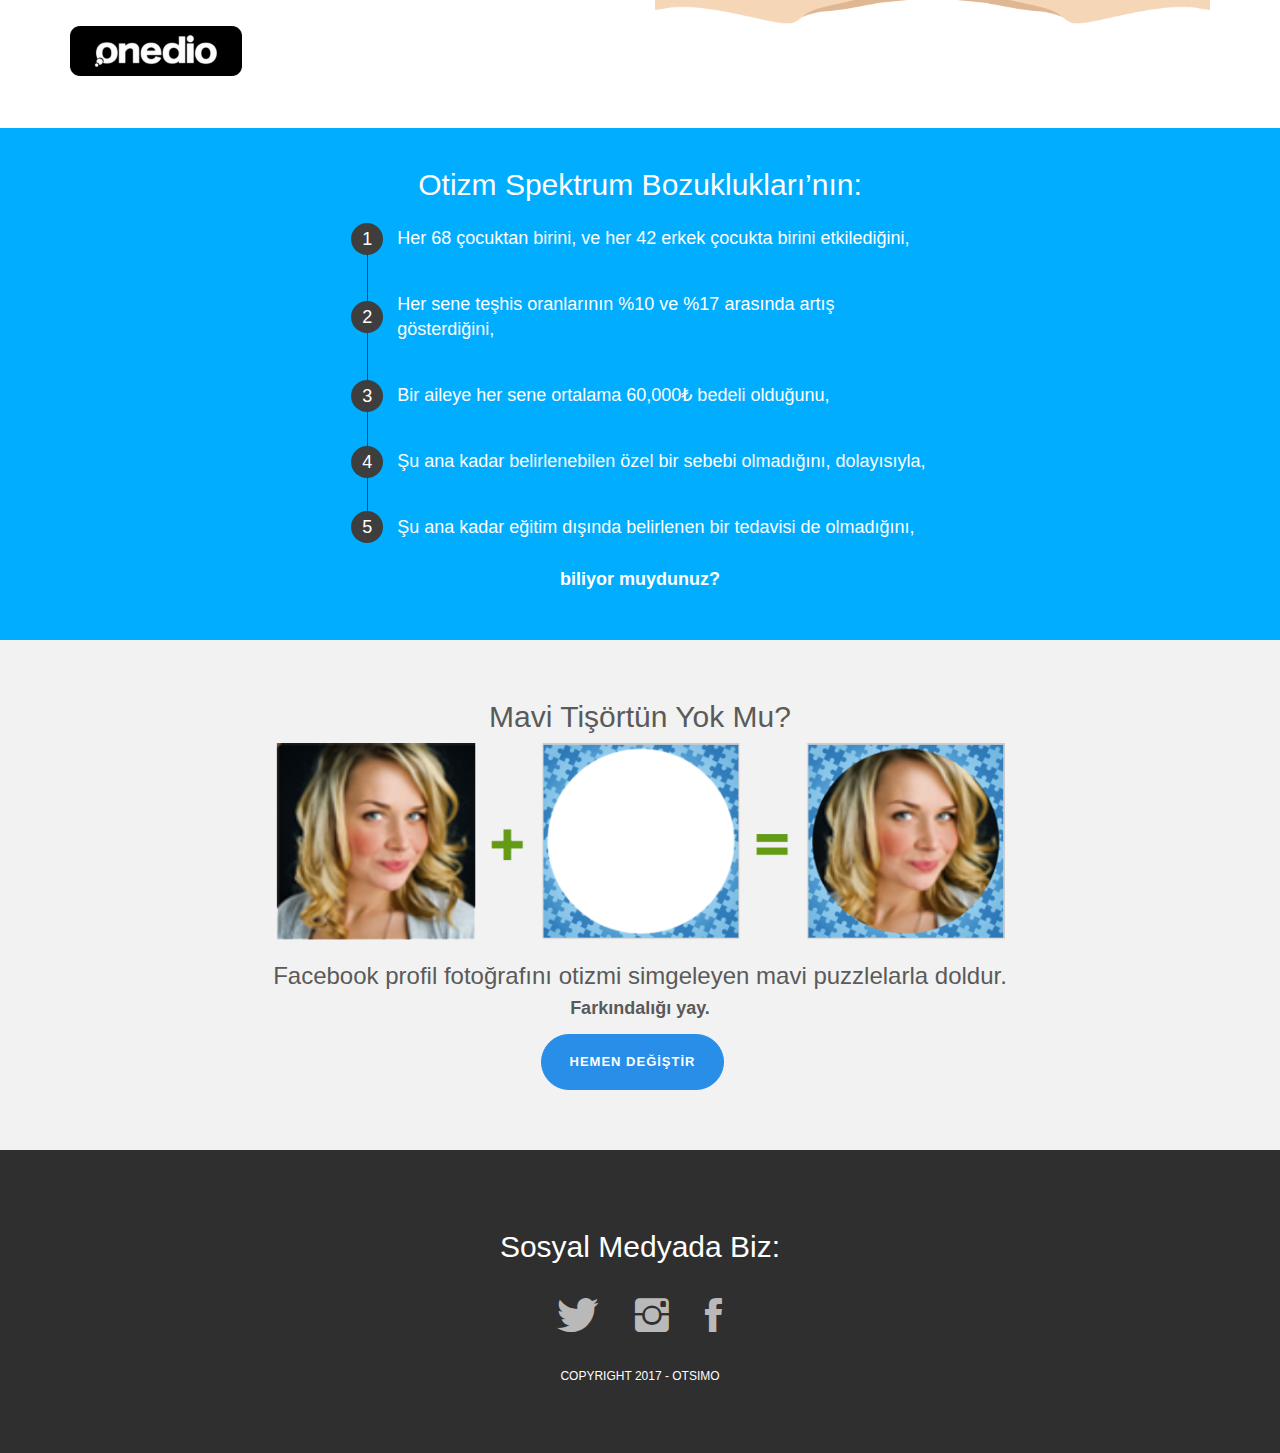
==== commit 1031a360: "minified." ====
--- a/index.html
+++ b/index.html
@@ -350,7 +350,6 @@
   </script>
   <script src="//load.sumome.com/" data-sumo-site-id="cd043333782e971932c28a3d3132100c36dec7019f615c91f2140b6c1169879d" async="async"></script>
   <script src="assets/js/bootstrap.min.js"></script>
-  <script src="assets/js/retina-1.1.0.js"></script>
 </body>
 
 </html>--- a/assets/css/style.css
+++ b/assets/css/style.css
@@ -221,8 +221,7 @@
 /* HEADER SECTION */
 
 #h {
-    background-color: #298ee8;
-    background: url(../img/header.jpg) no-repeat center top;
+    background: #5db3ff url(../img/header.jpg) no-repeat center top;
     padding-top: 180px;
     text-align: center;
     background-attachment: relative;
@@ -323,7 +322,7 @@
 /* SEP */
 
 #sep {
-    background: url(../img/ipad0.png) no-repeat center top;
+    background: url(../img/ipad0.jpg) no-repeat center top;
     padding-top: 60px;
     padding-bottom: 60px;
     text-align: center;
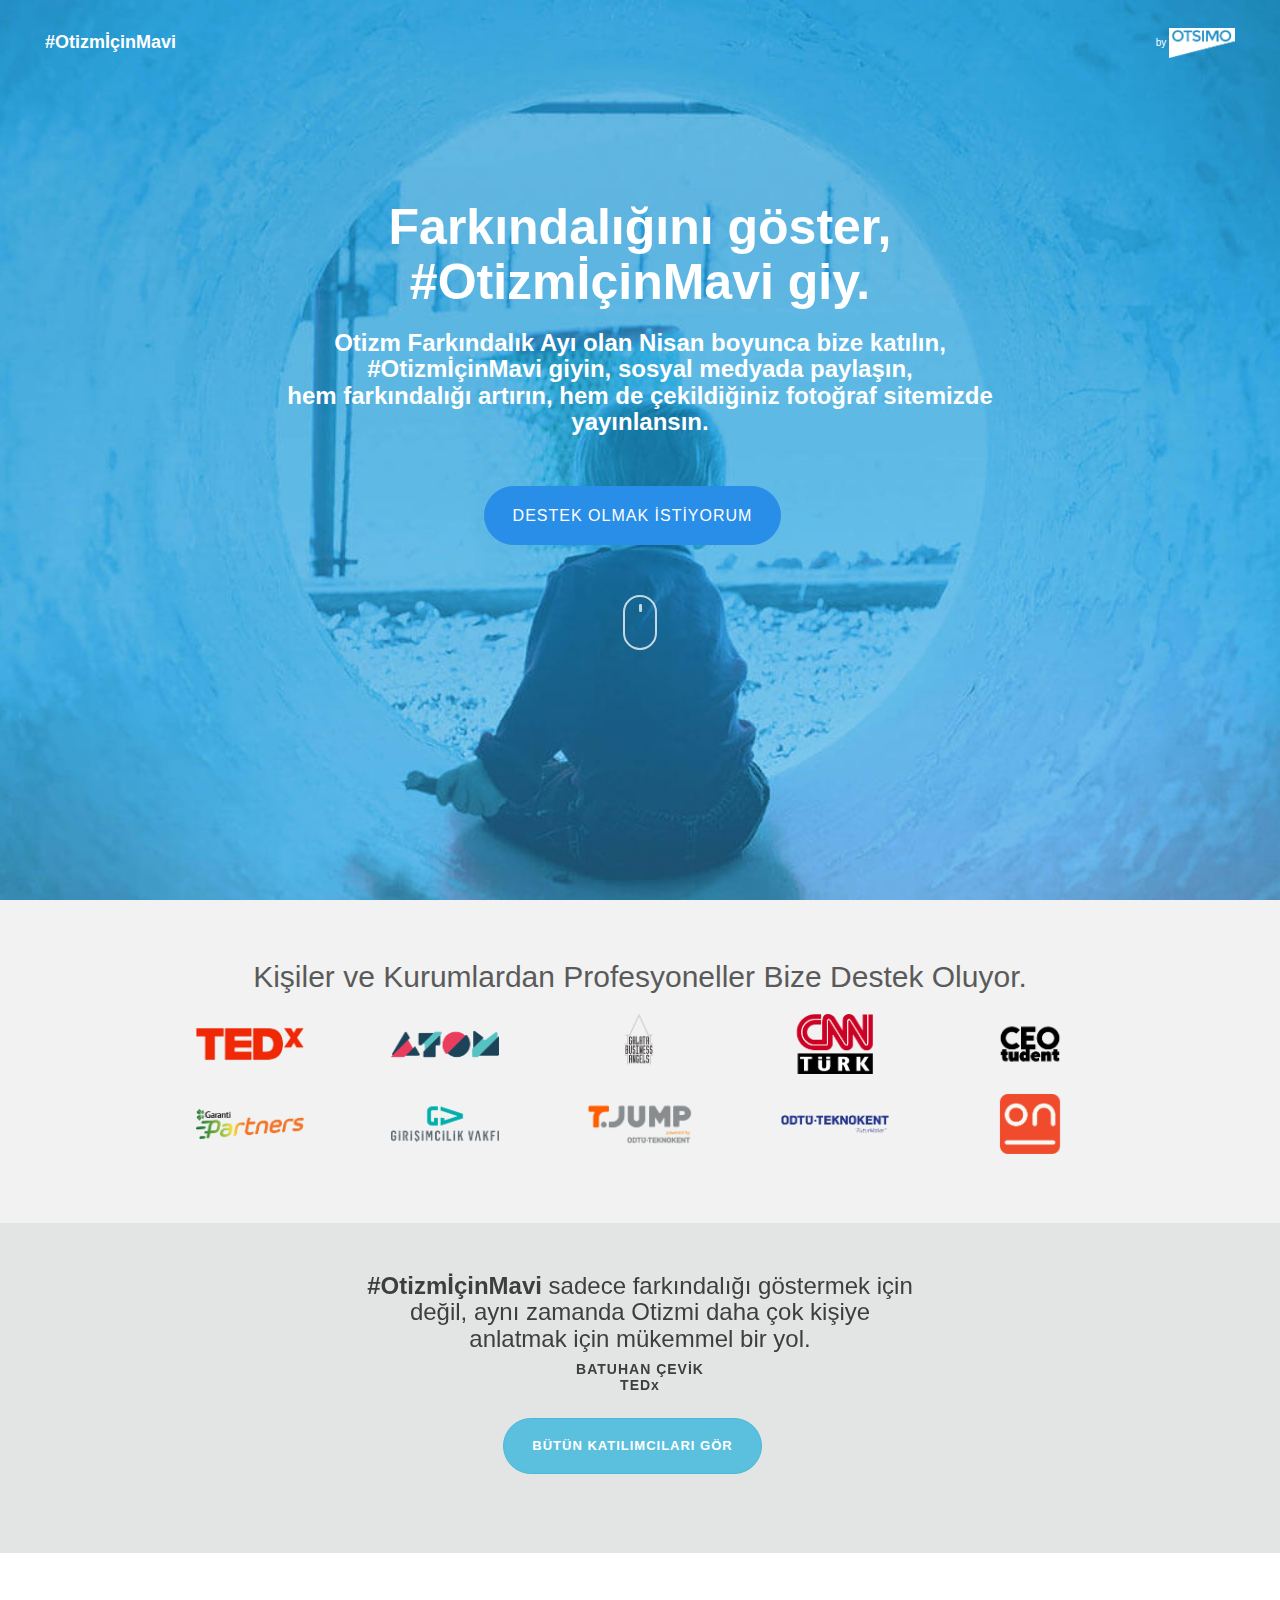
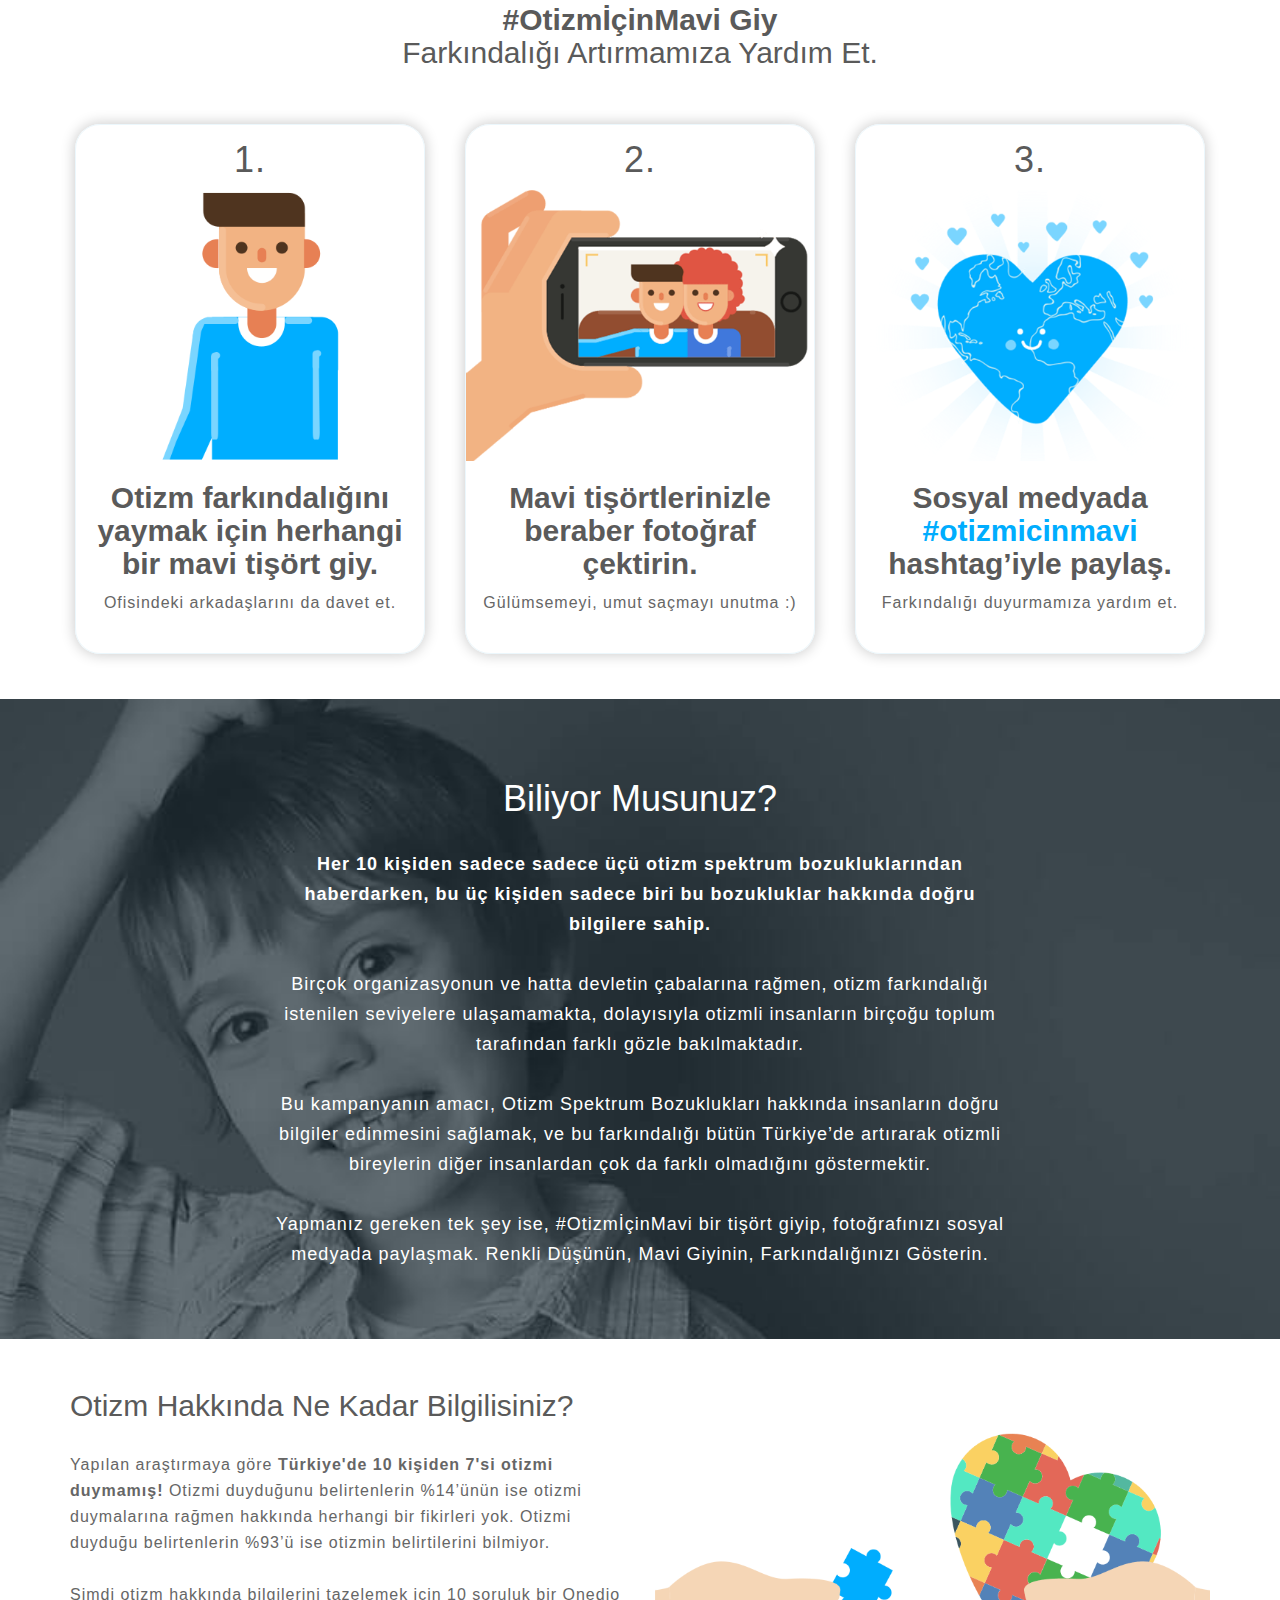
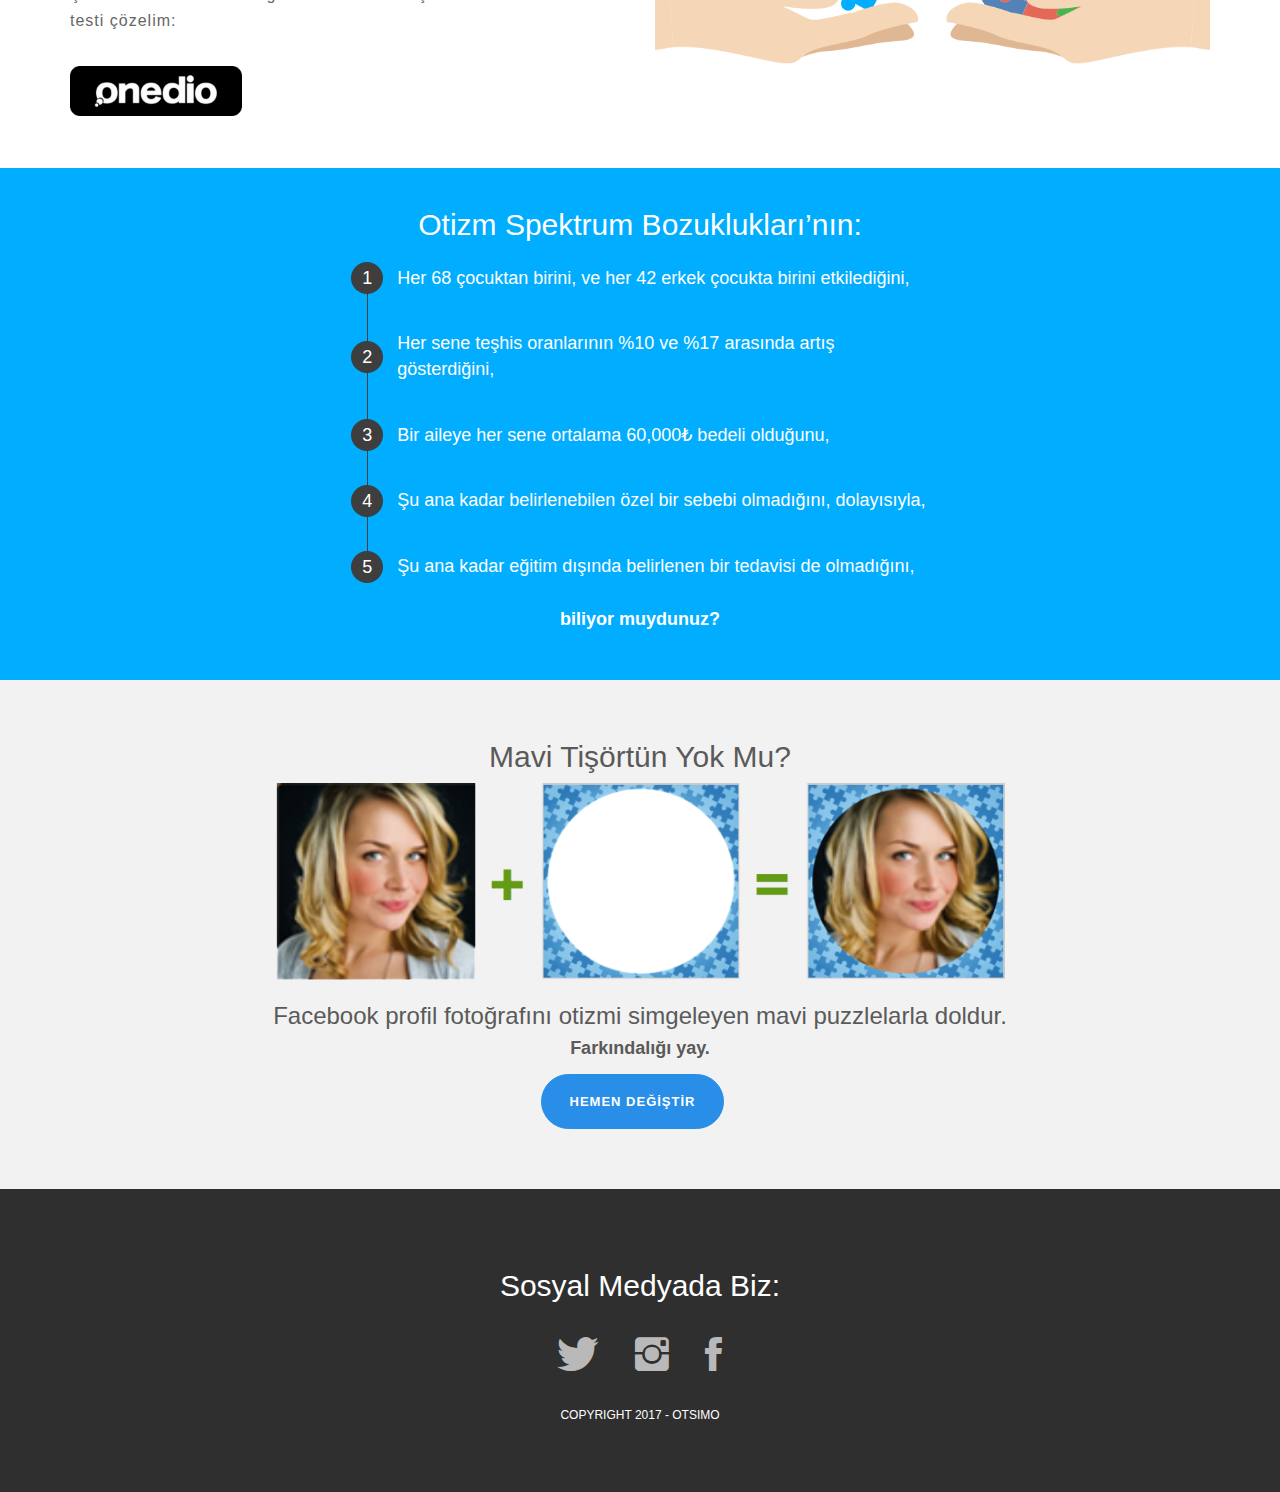
==== commit e0ce4734: "Height fix" ====
--- a/index.html
+++ b/index.html
@@ -2,28 +2,28 @@
 <html lang="en">
 
 <head>
-  <meta charset="utf-8">
-  <meta http-equiv="X-UA-Compatible" content="IE=edge">
-  <meta name="viewport" content="width=device-width, initial-scale=1">
-  <meta name="description" content="">
-  <meta name="author" content="">
-  <link rel="icon" href="assets/img/favicon.ico">
-
-  <title>#OtizmİcinMavi</title>
-
-  <!-- Bootstrap core CSS -->
-  <link href="assets/css/bootstrap.css" rel="stylesheet">
-
-  <!-- Custom styles for this template -->
-  <link href="assets/css/ionicons.min.css" rel="stylesheet">
-  <link href="assets/css/style.css" rel="stylesheet">
-
-
-  <!-- IE10 viewport hack for Surface/desktop Windows 8 bug -->
-  <script src="assets/js/ie10-viewport-bug-workaround.js"></script>
-
-  <!-- HTML5 shim and Respond.js IE8 support of HTML5 elements and media queries -->
-  <!--[if lt IE 9]>
+    <meta charset="utf-8">
+    <meta http-equiv="X-UA-Compatible" content="IE=edge">
+    <meta name="viewport" content="width=device-width, initial-scale=1">
+    <meta name="description" content="">
+    <meta name="author" content="">
+    <link rel="icon" href="assets/img/favicon.ico">
+
+    <title>#OtizmİcinMavi</title>
+
+    <!-- Bootstrap core CSS -->
+    <link href="assets/css/bootstrap.css" rel="stylesheet">
+
+    <!-- Custom styles for this template -->
+    <link href="assets/css/ionicons.min.css" rel="stylesheet">
+    <link href="assets/css/style.css" rel="stylesheet">
+
+
+    <!-- IE10 viewport hack for Surface/desktop Windows 8 bug -->
+    <script src="assets/js/ie10-viewport-bug-workaround.js"></script>
+
+    <!-- HTML5 shim and Respond.js IE8 support of HTML5 elements and media queries -->
+    <!--[if lt IE 9]>
       <script src="https://oss.maxcdn.com/html5shiv/3.7.2/html5shiv.min.js"></script>
       <script src="https://oss.maxcdn.com/respond/1.4.2/respond.min.js"></script>
     <![endif]-->
@@ -31,325 +31,321 @@
 
 <body>
 
-  <div id="h">
-    <div class="logo">#OtizmİçinMavi</div>
-    <div class="social" style="font-size: 10px">
-      <a href="https://otsimo.com"> powered by <img style="height: 30px;" src="assets/img/white.png"></a>
-    </div>
-    <div class="container">
-      <div class="row">
-        <div class="col-md-8 col-md-offset-2 centered">
-          <h1>Farkındalığını göster, #OtizmİçinMavi giy.</h1>
-          <h3><b>Otizm Farkındalık Ayı olan Nisan boyunca bize katılın,<br/>#OtizmİçinMavi giyin, sosyal medyada paylaşın,<br/>hem farkındalığı artırın, hem de çekildiğiniz fotoğraf sitemizde yayınlansın.</b>
-          </h3>
-          <div class="mtb">
-            <a href="#jump"><button class='btn btn-conf btn-primary btn-blue' type="submit">DESTEK OLMAK İSTİYORUM</button></a>
-          </div>
-          <!--/mt-->
-          <div class="scroll-downs">
-            <div class="mousey">
-              <div class="scroller"></div>
-            </div>
-          </div>
-        </div>
-      </div>
-      <!--/row-->
-    </div>
-    <!--/container-->
-  </div>
-  <!-- /H -->
-  <div id="smallh">
-    <div class="container">
-      <div class="centerli">
-        <h2 style="margin-top: 0px; margin-bottom: 15px;" class="centered">Hemen Şimdi Destek Olun</h2>
-        <ol class="poolball-list">
-          <li class="xs-delta" id="how-it-works-first">Otizm farkındalığını yaymak için herhangi bir mavi tişört giy. Ofisindeki arkadaşlarını da davet et.</li>
-          <li class="xs-delta" id="how-it-works-second">Mavi tişörtlerinizle beraber fotoğraf çektirin. Gülümsemeyi, umut saçmayı unutma :)</li>
-          <li class="xs-delta" id="how-it-works-second">Sosyal medyada #otizmicinmavi hashtag’iyle paylaş. Farkındalığı duyurmamıza yardım et.</li>
-          <li class="xs-delta" id="how-it-works-third">Paylaşımını sitemizde yayınlayalım, dünya duysun!</li>
-        </ol>
-      </div>
-    </div>
-  </div>
-  <div id="g">
-    <div class="container">
-      <div class="row sponsor centered">
-        <h2 style="margin-top: 0px;">Kişiler ve Kurumlardan Profesyoneller Bize Destek Oluyor.</h2>
-        <div class="col-sm-2 col-sm-offset-1">
-          <a href="/katilimcilar.html"><img src="assets/img/client1.png" alt=""></a>
-        </div>
-        <div class="col-sm-2">
-          <a href="/katilimcilar.html"><img src="assets/img/client2.png" alt=""></a>
-        </div>
-        <div class="col-sm-2">
-          <a href="/katilimcilar.html"><img src="assets/img/client3.png" alt=""></a>
-        </div>
-        <div class="col-sm-2">
-          <a href="/katilimcilar.html"><img src="assets/img/client4.png" alt=""></a>
-        </div>
-        <div class="col-sm-2">
-          <a href="/katilimcilar.html"><img src="assets/img/client5.png" alt=""></a>
-        </div>
-        <div class="col-sm-2 col-sm-offset-1">
-          <a href="/katilimcilar.html"><img src="assets/img/client6.png" alt=""></a>
-        </div>
-        <div class="col-sm-2">
-          <a href="/katilimcilar.html"><img src="assets/img/client7.png" alt=""></a>
-        </div>
-        <div class="col-sm-2">
-          <a href="/katilimcilar.html"><img src="assets/img/client8.png" alt=""></a>
-        </div>
-        <div class="col-sm-2">
-          <a href="/katilimcilar.html"><img src="assets/img/client9.png" alt=""></a>
-        </div>
-        <div class="col-sm-2">
-          <a href="/katilimcilar.html"><img src="assets/img/client.png" alt=""></a>
-        </div>
-      </div>
-      <!--/row-->
-    </div>
-  </div>
-  <!--/g-->
-
-  <div id="green">
-    <div class="container ">
-      <div class="row">
-        <div class="col-md-6 col-md-offset-3 centered">
-          <div id="carousel-example-generic" class="carousel slide" data-ride="carousel">
-            <!-- Wrapper for slides -->
-            <div class="carousel-inner">
-              <div class="item active">
-                <!--<img style="margin: auto;height: 100px;" src="./assets/img/team/gianni.png">-->
-                <h3 style="margin-top: 10px;"><b>#OtizmİçinMavi</b> sadece farkındalığı göstermek için değil, aynı zamanda Otizmi daha çok kişiye anlatmak
-                  için mükemmel bir yol.</h3>
-                <h5>
-                  <tgr>BATUHAN ÇEVİK<br/> TEDx
-                  </tgr>
-                </h5>
-              </div>
-              <div class="item">
-                <!--<img style="margin: auto;height: 100px;" src="./assets/img/team/gianni.png">-->
-                <h3>Her 68 çocuktan 1'i otizmli. Onların sesi olmak için mavi giyiyorum. Otizm farkındalığını dünyaya yayıyorum.
-                  <b>#OtizmİcinMavi</b></h3>
-                <h5>
-                  <tgr>MEHRU AYGÜL<br/> Girişimcilik Vakfı</tgr>
-                </h5>
-              </div>
-              <div class="item">
-                <!--<img style="margin: auto;height: 100px;" src="./assets/img/team/gianni.png">-->
-                <h3>Bir baba olarak her çocuğun hakkını savunmam gerektiğini biliyorum. Otizmli çocuklar tek ihtiyaçları olan
-                  eğitime ulaşamıyorlar. Bu nedenle, <b>#OtizmİcinMavi</b> giyiyorum.</h3>
-                <h5>
-                  <tgr>ATA UZUNHASAN<br/>Galata İş Melekleri</tgr>
-                </h5>
-              </div>
-            </div>
-          </div>
-          <!--/Carousel-->
-
-        </div>
-      </div>
-      <!--/row-->
-    </div>
-    <div style="margin: auto;text-align: center; margin-top: 15px;">
-      <a href="/katilimcilar.html">
-        <button class="btn btn-conf btn-info" type="submit" style="font-size: 13px; font-weight: 700;">
+    <div id="h">
+        <div class="logo">#OtizmİçinMavi</div>
+        <div class="social" style="font-size: 10px">
+            <a href="https://otsimo.com">by  <img style="height: 30px;" src="assets/img/white.png"></a>
+        </div>
+        <div class="container">
+            <div class="row">
+                <div class="col-md-8 col-md-offset-2 centered">
+                    <h1>Farkındalığını göster, #OtizmİçinMavi giy.</h1>
+                    <h3><b>Otizm Farkındalık Ayı olan Nisan boyunca bize katılın,<br/>#OtizmİçinMavi giyin, sosyal medyada paylaşın,<br/>hem farkındalığı artırın, hem de çekildiğiniz fotoğraf sitemizde yayınlansın.</b>
+                    </h3>
+                    <div class="mtb">
+                        <a href="#jump"><button class='btn btn-conf btn-primary btn-blue' type="submit">DESTEK OLMAK İSTİYORUM</button></a>
+                    </div>
+                    <!--/mt-->
+                    <div class="scroll-downs">
+                        <div class="mousey">
+                            <div class="scroller"></div>
+                        </div>
+                    </div>
+                </div>
+            </div>
+            <!--/row-->
+        </div>
+        <!--/container-->
+    </div>
+    <!-- /H -->
+    <div id="smallh">
+        <div class="container">
+            <div class="centerli">
+                <h2 style="margin-top: 0px; margin-bottom: 15px;" class="centered">Hemen Şimdi Destek Olun</h2>
+                <ol class="poolball-list">
+                    <li class="xs-delta" id="how-it-works-first">Otizm farkındalığını yaymak için herhangi bir mavi tişört giy. Ofisindeki arkadaşlarını da davet et.</li>
+                    <li class="xs-delta" id="how-it-works-second">Mavi tişörtlerinizle beraber fotoğraf çektirin. Gülümsemeyi, umut saçmayı unutma :)</li>
+                    <li class="xs-delta" id="how-it-works-second">Sosyal medyada #otizmicinmavi hashtag’iyle paylaş. Farkındalığı duyurmamıza yardım et.</li>
+                    <li class="xs-delta" id="how-it-works-third">Paylaşımını sitemizde yayınlayalım, dünya duysun!</li>
+                </ol>
+            </div>
+        </div>
+    </div>
+    <div id="g">
+        <div class="container">
+            <div class="row sponsor centered">
+                <h2 style="margin-top: 0px;">Kişiler ve Kurumlardan Profesyoneller Bize Destek Oluyor.</h2>
+                <div class="col-sm-2 col-sm-offset-1">
+                    <a href="./katilimcilar.html"><img src="assets/img/client1.png" alt=""></a>
+                </div>
+                <div class="col-sm-2">
+                    <a href="./katilimcilar.html"><img src="assets/img/client2.png" alt=""></a>
+                </div>
+                <div class="col-sm-2">
+                    <a href="./katilimcilar.html"><img src="assets/img/client3.png" alt=""></a>
+                </div>
+                <div class="col-sm-2">
+                    <a href="./katilimcilar.html"><img src="assets/img/client4.png" alt=""></a>
+                </div>
+                <div class="col-sm-2">
+                    <a href="./katilimcilar.html"><img src="assets/img/client5.png" alt=""></a>
+                </div>
+                <div class="col-sm-2 col-sm-offset-1">
+                    <a href="./katilimcilar.html"><img src="assets/img/client6.png" alt=""></a>
+                </div>
+                <div class="col-sm-2">
+                    <a href="./katilimcilar.html"><img src="assets/img/client7.png" alt=""></a>
+                </div>
+                <div class="col-sm-2">
+                    <a href="./katilimcilar.html"><img src="assets/img/client8.png" alt=""></a>
+                </div>
+                <div class="col-sm-2">
+                    <a href="./katilimcilar.html"><img src="assets/img/client9.png" alt=""></a>
+                </div>
+                <div class="col-sm-2">
+                    <a href="./katilimcilar.html"><img src="assets/img/client.png" alt=""></a>
+                </div>
+            </div>
+            <!--/row-->
+        </div>
+    </div>
+    <!--/g-->
+
+    <div id="green">
+        <div class="container ">
+            <div class="row">
+                <div class="col-md-6 col-md-offset-3 centered">
+                    <div id="carousel-example-generic" class="carousel slide" data-ride="carousel">
+                        <!-- Wrapper for slides -->
+                        <div class="carousel-inner">
+                            <div class="item active">
+                                <!--<img style="margin: auto;height: 100px;" src="./assets/img/team/gianni.png">-->
+                                <h3 style="margin-top: 10px;"><b>#OtizmİçinMavi</b> sadece farkındalığı göstermek için değil, aynı zamanda Otizmi daha çok kişiye anlatmak için mükemmel bir yol.</h3>
+                                <h5>
+                                    <tgr>BATUHAN ÇEVİK<br/> TEDx
+                                    </tgr>
+                                </h5>
+                            </div>
+                            <div class="item">
+                                <!--<img style="margin: auto;height: 100px;" src="./assets/img/team/gianni.png">-->
+                                <h3>Her 68 çocuktan 1'i otizmli. Onların sesi olmak için mavi giyiyorum. Otizm farkındalığını dünyaya yayıyorum.
+                                    <b>#OtizmİcinMavi</b></h3>
+                                <h5>
+                                    <tgr>MEHRU AYGÜL<br/></tgr>
+                                    <tgr>Girişimcilik Vakfı</tgr>
+                                </h5>
+                            </div>
+                            <div class="item">
+                                <!--<img style="margin: auto;height: 100px;" src="./assets/img/team/gianni.png">-->
+                                <h3>Bir baba olarak her çocuğun hakkını savunmam gerektiğini biliyorum. Otizmli çocuklar tek ihtiyaçları olan eğitime ulaşamıyorlar. Bu nedenle, <b>#OtizmİcinMavi</b> giyiyorum.</h3>
+                                <h5>
+                                    <tgr>ATA UZUNHASAN<br/>Galata İş Melekleri</tgr>
+                                </h5>
+                            </div>
+                        </div>
+                    </div>
+                    <!--/Carousel-->
+
+                </div>
+            </div>
+            <!--/row-->
+        </div>
+        <div style="margin: auto;text-align: center; margin-top: 15px;">
+            <a href="./katilimcilar.html">
+                <button class="btn btn-conf btn-info" type="submit" style="font-size: 13px; font-weight: 700;">
           Bütün Katılımcıları Gör
         </button>
-      </a>
+            </a>
+        </div>
+        <!--/container-->
+
+    </div>
+    <!--/green-->
+
+    <div class="container ptb" id="jump">
+        <div class="row centered">
+            <h2 class="mb"><b>#OtizmİçinMavi Giy</b><br/>Farkındalığı Artırmamıza Yardım Et.</h2>
+            <div class="col-md-4">
+                <div class="price-table">
+                    <div class="p-head">
+                        <h1 style="margin-top: 0px;">1.</h1>
+                        <img style="width: 100%" src="assets/img/1.png">
+                    </div>
+                    <div class="p-body">
+
+                        <div class="price">
+                            <h2><b>Otizm farkındalığını yaymak için herhangi bir mavi tişört giy.</b></h2>
+                            <p>Ofisindeki arkadaşlarını da davet et.</p>
+                        </div>
+                    </div>
+                    <!--/p-body-->
+                </div>
+                <!--/price-table-->
+            </div>
+            <!--/col-md-4-->
+
+            <div class="col-md-4">
+                <div class="price-table">
+                    <div class="p-head">
+                        <h1 style="margin-top: 0px;">2.</h1>
+                        <img style="width: 100%" src="assets/img/2.png">
+                    </div>
+                    <div class="p-body">
+
+                        <div class="price">
+
+                        </div>
+                        <!--/price-->
+                        <h2><b>Mavi tişörtlerinizle<br/>beraber fotoğraf<br/>çektirin.</b></h2>
+                        <p>Gülümsemeyi, umut saçmayı unutma :)</p>
+                    </div>
+                    <!--/p-body-->
+                </div>
+                <!--/price-table-->
+            </div>
+
+            <div class="col-md-4">
+                <div class="price-table">
+                    <div class="p-head">
+                        <h1 style="margin-top: 0px;">3.</h1>
+                        <img style="width: 100%" src="assets/img/3.png">
+                    </div>
+                    <div class="p-body">
+
+                        <div class="price">
+
+                        </div>
+                        <!--/price-->
+                        <h2><b>Sosyal medyada <h2 style="color: #00ADFE; margin: 0px; font-weight: 800;">#otizmicinmavi</h2> hashtag’iyle paylaş.</b></h2>
+                        <p>Farkındalığı duyurmamıza yardım et.</p>
+                    </div>
+                    <!--/p-body-->
+                </div>
+                <!--/price-table-->
+            </div>
+            <!--/col-md-4-->
+
+
+        </div>
+        <!--/row-->
     </div>
     <!--/container-->
 
-  </div>
-  <!--/green-->
-
-  <div class="container ptb" id="jump">
-    <div class="row centered">
-      <h2 class="mb"><b>#OtizmİçinMavi Giy</b><br/>Farkındalığı Artırmamıza Yardım Et.</h2>
-      <div class="col-md-4">
-        <div class="price-table">
-          <div class="p-head">
-            <h1 style="margin-top: 0px;">1.</h1>
-            <img style="width: 100%" src="assets/img/1.png">
-          </div>
-          <div class="p-body">
-
-            <div class="price">
-              <h2><b>Otizm farkındalığını yaymak için herhangi bir mavi tişört giy.</b></h2>
-              <p>Ofisindeki arkadaşlarını da davet et.</p>
-            </div>
-          </div>
-          <!--/p-body-->
-        </div>
-        <!--/price-table-->
-      </div>
-      <!--/col-md-4-->
-
-      <div class="col-md-4">
-        <div class="price-table">
-          <div class="p-head">
-            <h1 style="margin-top: 0px;">2.</h1>
-            <img style="width: 100%" src="assets/img/2.png">
-          </div>
-          <div class="p-body">
-
-            <div class="price">
-
-            </div>
-            <!--/price-->
-            <h2><b>Mavi tişörtlerinizle<br/>beraber fotoğraf<br/>çektirin.</b></h2>
-            <p>Gülümsemeyi, umut saçmayı unutma :)</p>
-          </div>
-          <!--/p-body-->
-        </div>
-        <!--/price-table-->
-      </div>
-
-      <div class="col-md-4">
-        <div class="price-table">
-          <div class="p-head">
-            <h1 style="margin-top: 0px;">3.</h1>
-            <img style="width: 100%" src="assets/img/3.png">
-          </div>
-          <div class="p-body">
-
-            <div class="price">
-
-            </div>
-            <!--/price-->
-            <h2><b>Sosyal medyada <h2 style="color: #00ADFE; margin: 0px; font-weight: 800;">#otizmicinmavi</h2> hashtag’iyle paylaş.</b></h2>
-            <p>Farkındalığı duyurmamıza yardım et.</p>
-          </div>
-          <!--/p-body-->
-        </div>
-        <!--/price-table-->
-      </div>
-      <!--/col-md-4-->
-
-
-    </div>
-    <!--/row-->
-  </div>
-  <!--/container-->
-
-
-  <div id="sep">
-    <div class="container">
-      <div class="row centered">
-        <div class="col-md-8 col-md-offset-2">
-          <h1>Biliyor Musunuz?</h1>
-          <h4><b>Her 10 kişiden sadece sadece üçü otizm spektrum bozukluklarından haberdarken, bu üç kişiden sadece biri bu bozukluklar hakkında doğru bilgilere sahip.</br></b></br>
-            Birçok organizasyonun ve hatta devletin çabalarına rağmen, otizm farkındalığı istenilen seviyelere ulaşamamakta, dolayısıyla
-            otizmli insanların birçoğu toplum tarafından farklı gözle bakılmaktadır.</br>
-            </br>
-            Bu kampanyanın amacı, Otizm Spektrum Bozuklukları hakkında insanların doğru bilgiler edinmesini sağlamak, ve bu farkındalığı
-            bütün Türkiye’de artırarak otizmli bireylerin diğer insanlardan çok da farklı olmadığını göstermektir.</br>
-            </br>
-            Yapmanız gereken tek şey ise, #OtizmİçinMavi bir tişört giyip, fotoğrafınızı sosyal medyada paylaşmak. Renkli Düşünün, Mavi
-            Giyinin, Farkındalığınızı Gösterin.</h4>
-        </div>
-        <!--/col-md-8-->
-      </div>
-    </div>
-  </div>
-  <!--/sep-->
-
-  <div class="container ptb">
-    <div class="row">
-      <div class="col-md-6">
-        <h2>Otizm Hakkında Ne Kadar Bilgilisiniz?</h2>
-        <p class="mt">Yapılan araştırmaya göre <b>Türkiye'de 10 kişiden 7'si otizmi duymamış!</b> Otizmi duyduğunu belirtenlerin %14’ünün
-          ise otizmi duymalarına rağmen hakkında herhangi bir fikirleri yok. Otizmi duyduğu belirtenlerin %93’ü ise otizmin
-          belirtilerini bilmiyor.<br/><br/>Şimdi otizm hakkında bilgilerini tazelemek için 10 soruluk bir Onedio testi çözelim:
-        </p>
-        <p class="store">
-          <a href="#"><img src="assets/img/onedio.png" height="50" alt=""></a>
-        </p>
-      </div>
-      <div class="col-md-6">
-        <img src="assets/img/hearth.png" class="img-responsive mt" alt="">
-      </div>
-    </div>
-    <!--/row-->
-  </div>
-  <!--/container-->
-
-  <div id="bigh">
-    <div class="container">
-      <div class="centerli2">
-        <h2 style="margin-top: 0px; margin-bottom: 15px;" class="centered">Otizm Spektrum Bozuklukları’nın:</h2>
-        <ol class="poolball-list">
-          <li class="xs-delta" id="how-it-works-first">Her 68 çocuktan birini, ve her 42 erkek çocukta birini etkilediğini,</li>
-          <li class="xs-delta" id="how-it-works-second">Her sene teşhis oranlarının %10 ve %17 arasında artış gösterdiğini,</li>
-          <li class="xs-delta" id="how-it-works-second">Bir aileye her sene ortalama 60,000₺ bedeli olduğunu,</li>
-          <li class="xs-delta" id="how-it-works-second">Şu ana kadar belirlenebilen özel bir sebebi olmadığını, dolayısıyla,</li>
-          <li class="xs-delta" id="how-it-works-third">Şu ana kadar eğitim dışında belirlenen bir tedavisi de olmadığını,</li>
-        </ol>
-      </div>
-      <div class="centered">
-        <h4><b>biliyor muydunuz?</b></h4>
-      </div>
-    </div>
-  </div>
-
-  <div id="g">
-    <div class="container">
-      <div class="row centered">
-        <h2 style="margin-top: 0px;">Mavi Tişörtün Yok Mu?</h2>
-        <img style="max-height: 200px; width: 100%; max-width: 730px;" src="./assets/img/ribon.png"><br/>
-        <h3>Facebook profil fotoğrafını otizmi simgeleyen mavi puzzlelarla doldur.</h3>
-        <h4><b>Farkındalığı yay.</b></h4>
-        <div style="margin: auto;text-align: center; margin-top: 15px;">
-          <a href="https://twibbon.com/Support/otizmicinmavi"> <button class="btn btn-conf btn-primary btn-blue" type="submit" style="font-size: 13px; font-weight: 700;">
+
+    <div id="sep">
+        <div class="container">
+            <div class="row centered">
+                <div class="col-md-8 col-md-offset-2">
+                    <h1>Biliyor Musunuz?</h1>
+                    <h4><b>Her 10 kişiden sadece sadece üçü otizm spektrum bozukluklarından haberdarken, bu üç kişiden sadece biri bu bozukluklar hakkında doğru bilgilere sahip.</br></b></br>
+                        Birçok organizasyonun ve hatta devletin çabalarına rağmen, otizm farkındalığı istenilen seviyelere ulaşamamakta, dolayısıyla otizmli insanların birçoğu toplum tarafından farklı gözle bakılmaktadır.</br>
+                        </br>
+                        Bu kampanyanın amacı, Otizm Spektrum Bozuklukları hakkında insanların doğru bilgiler edinmesini sağlamak, ve bu farkındalığı bütün Türkiye’de artırarak otizmli bireylerin diğer insanlardan çok da farklı olmadığını göstermektir.</br>
+                        </br>
+                        Yapmanız gereken tek şey ise, #OtizmİçinMavi bir tişört giyip, fotoğrafınızı sosyal medyada paylaşmak. Renkli Düşünün, Mavi Giyinin, Farkındalığınızı Gösterin.</h4>
+                </div>
+                <!--/col-md-8-->
+            </div>
+        </div>
+    </div>
+    <!--/sep-->
+
+    <div class="container ptb">
+        <div class="row">
+            <div class="col-md-6">
+                <h2>Otizm Hakkında Ne Kadar Bilgilisiniz?</h2>
+                <p class="mt">Yapılan araştırmaya göre <b>Türkiye'de 10 kişiden 7'si otizmi duymamış!</b> Otizmi duyduğunu belirtenlerin %14’ünün ise otizmi duymalarına rağmen hakkında herhangi bir fikirleri yok. Otizmi duyduğu belirtenlerin %93’ü ise otizmin belirtilerini
+                    bilmiyor.
+                    <br/><br/>Şimdi otizm hakkında bilgilerini tazelemek için 10 soruluk bir Onedio testi çözelim:
+                </p>
+                <p class="store">
+                    <a href="#"><img src="assets/img/onedio.png" height="50" alt=""></a>
+                </p>
+            </div>
+            <div class="col-md-6">
+                <img src="assets/img/hearth.png" class="img-responsive mt" alt="">
+            </div>
+        </div>
+        <!--/row-->
+    </div>
+    <!--/container-->
+
+    <div id="bigh">
+        <div class="container">
+            <div class="centerli2">
+                <h2 style="margin-top: 0px; margin-bottom: 15px;" class="centered">Otizm Spektrum Bozuklukları’nın:</h2>
+                <ol class="poolball-list">
+                    <li class="xs-delta" id="how-it-works-first">Her 68 çocuktan birini, ve her 42 erkek çocukta birini etkilediğini,</li>
+                    <li class="xs-delta" id="how-it-works-second">Her sene teşhis oranlarının %10 ve %17 arasında artış gösterdiğini,</li>
+                    <li class="xs-delta" id="how-it-works-second">Bir aileye her sene ortalama 60,000₺ bedeli olduğunu,</li>
+                    <li class="xs-delta" id="how-it-works-second">Şu ana kadar belirlenebilen özel bir sebebi olmadığını, dolayısıyla,</li>
+                    <li class="xs-delta" id="how-it-works-third">Şu ana kadar eğitim dışında belirlenen bir tedavisi de olmadığını,</li>
+                </ol>
+            </div>
+            <div class="centered">
+                <h4><b>biliyor muydunuz?</b></h4>
+            </div>
+        </div>
+    </div>
+
+    <div id="g">
+        <div class="container">
+            <div class="row centered">
+                <h2 style="margin-top: 0px;">Mavi Tişörtün Yok Mu?</h2>
+                <img style="max-height: 200px; width: 100%; max-width: 730px;" src="./assets/img/ribon.png"><br/>
+                <h3>Facebook profil fotoğrafını otizmi simgeleyen mavi puzzlelarla doldur.</h3>
+                <h4><b>Farkındalığı yay.</b></h4>
+                <div style="margin: auto;text-align: center; margin-top: 15px;">
+                    <a href="https://twibbon.com/Support/otizmicinmavi"> <button class="btn btn-conf btn-primary btn-blue" type="submit" style="font-size: 13px; font-weight: 700;">
         Hemen Değİştİr
         </button></a>
-        </div>
-      </div>
-      <!--/row-->
-    </div>
-  </div>
-  <!--/g-->
-
-
-  <div id="f">
-    <div class="container">
-      <div class="row centered">
-        <h2>Sosyal Medyada Biz:</h2>
-        <p class="mt">
-          <a href="#"><i class="ion-social-twitter"></i></a>
-          <a href="#"><i class="ion-social-instagram"></i></a>
-          <a href="#"><i class="ion-social-facebook"></i></a>
-        </p>
-        <h6 class="mt">COPYRIGHT 2017 - OTSIMO</h6>
-      </div>
-      <!--/row-->
-    </div>
-    <!--/container-->
-  </div>
-  <!--/F-->
-
-  <!-- Bootstrap core JavaScript
+                </div>
+            </div>
+            <!--/row-->
+        </div>
+    </div>
+    <!--/g-->
+
+
+    <div id="f">
+        <div class="container">
+            <div class="row centered">
+                <h2>Sosyal Medyada Biz:</h2>
+                <p class="mt">
+                    <a href="https://twitter.com/otizmicinmavi"><i class="ion-social-twitter"></i></a>
+                    <a href="https://www.instagram.com/otizmicinmavigiy/"><i class="ion-social-instagram"></i></a>
+                    <a href="https://www.facebook.com/otizmicinmavi"><i class="ion-social-facebook"></i></a>
+                </p>
+                <h6 class="mt">COPYRIGHT 2017 - OTSIMO</h6>
+            </div>
+            <!--/row-->
+        </div>
+        <!--/container-->
+    </div>
+    <!--/F-->
+
+    <!-- Bootstrap core JavaScript
     ================================================== -->
-  <!-- Placed at the end of the document so the pages load faster -->
-  <script src="assets/js/jquery.min.js"></script>
-  <script>
-    $(function () {
-      $('a[href*="#"]:not([href="#"])').click(function () {
-        if (location.pathname.replace(/^\//, '') == this.pathname.replace(/^\//, '') && location.hostname == this.hostname) {
-          var target = $(this.hash);
-          target = target.length ? target : $('[name=' + this.hash.slice(1) + ']');
-          if (target.length) {
-            $('html, body').animate({
-              scrollTop: target.offset().top
-            }, 1000);
-            return false;
-          }
-        }
-      });
-    });
-  </script>
-  <script src="//load.sumome.com/" data-sumo-site-id="cd043333782e971932c28a3d3132100c36dec7019f615c91f2140b6c1169879d" async="async"></script>
-  <script src="assets/js/bootstrap.min.js"></script>
+    <!-- Placed at the end of the document so the pages load faster -->
+    <script src="assets/js/jquery.min.js"></script>
+    <script>
+        $(function() {
+            $('a[href*="#"]:not([href="#"])').click(function() {
+                if (location.pathname.replace(/^\//, '') == this.pathname.replace(/^\//, '') && location.hostname == this.hostname) {
+                    var target = $(this.hash);
+                    target = target.length ? target : $('[name=' + this.hash.slice(1) + ']');
+                    if (target.length) {
+                        $('html, body').animate({
+                            scrollTop: target.offset().top
+                        }, 1000);
+                        return false;
+                    }
+                }
+            });
+        });
+    </script>
+    <script src="//load.sumome.com/" data-sumo-site-id="cd043333782e971932c28a3d3132100c36dec7019f615c91f2140b6c1169879d" async="async"></script>
+    <script src="assets/js/bootstrap.min.js"></script>
 </body>
 
 </html>--- a/assets/css/style.css
+++ b/assets/css/style.css
@@ -31,7 +31,12 @@
     color: #5a5a5a;
 }
 
-h1, h2, h3, h4, h5, h6 {
+h1,
+h2,
+h3,
+h4,
+h5,
+h6 {
     font-family: 'Lato TR', sans-serif;
     font-weight: 300;
 }
@@ -48,7 +53,8 @@
     margin-top: 10px;
 }
 
-html, body {
+html,
+body {
     height: 100%;
 }
 
@@ -115,7 +121,9 @@
     background: #2B2E31;
 }
 
-*, *:after, *:before {
+*,
+*:after,
+*:before {
     -webkit-box-sizing: border-box;
     -moz-box-sizing: border-box;
     box-sizing: border-box;
@@ -135,7 +143,8 @@
     color: #1abc9c;
 }
 
-a:hover, a:focus {
+a:hover,
+a:focus {
     text-decoration: none;
     color: #696E74;
 }
@@ -669,6 +678,9 @@
         line-height: 200px;
         float: left;
     }
+    #green {
+        min-height: 370px;
+    }
 }
 
 
@@ -677,6 +689,10 @@
 @media only screen and (min-width: 480px) {
     #smallh {
         display: none;
+    }
+    #green {
+        min-height: 330px;
+        max-height: 330px;
     }
 }
 
@@ -792,4 +808,4 @@
     font-style: normal;
     font-weight: normal;
     src: local('Lato TR Bold'), url('LatoTR-Bold.woff') format('woff');
-}
+}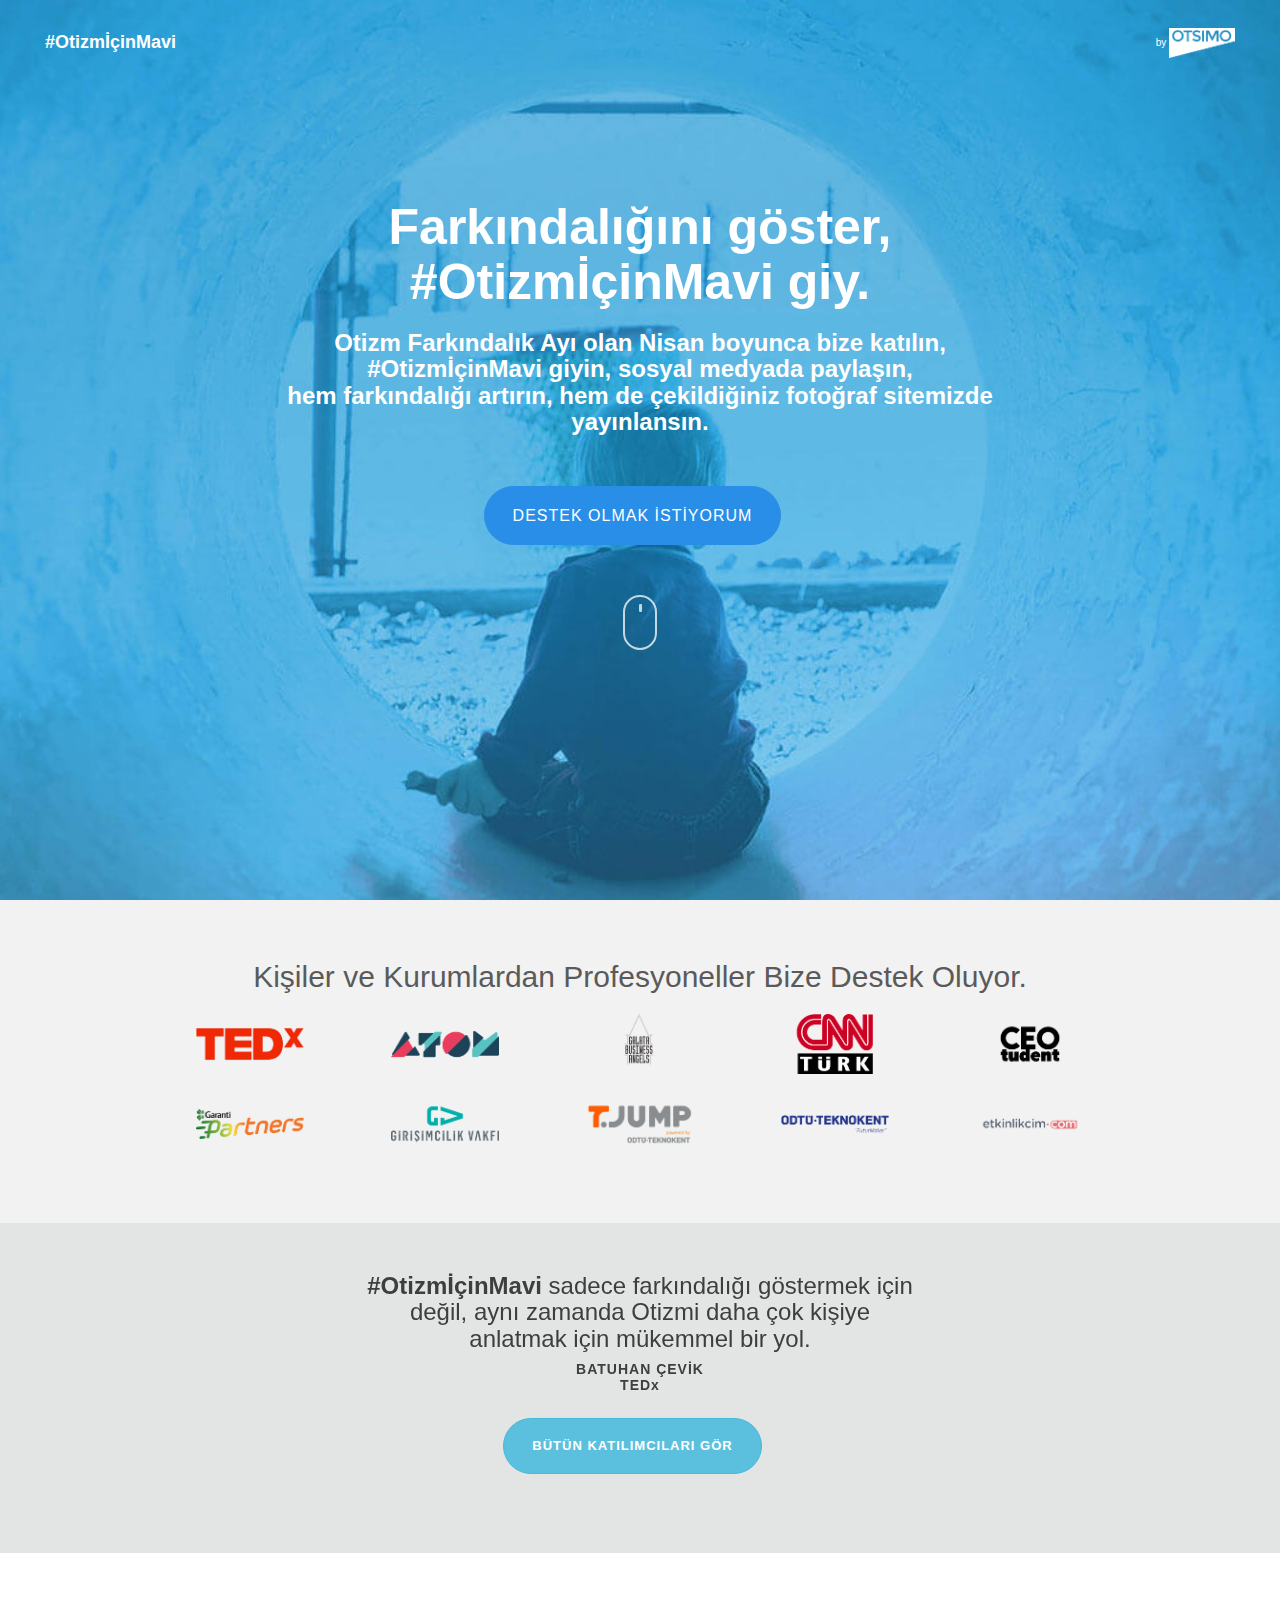
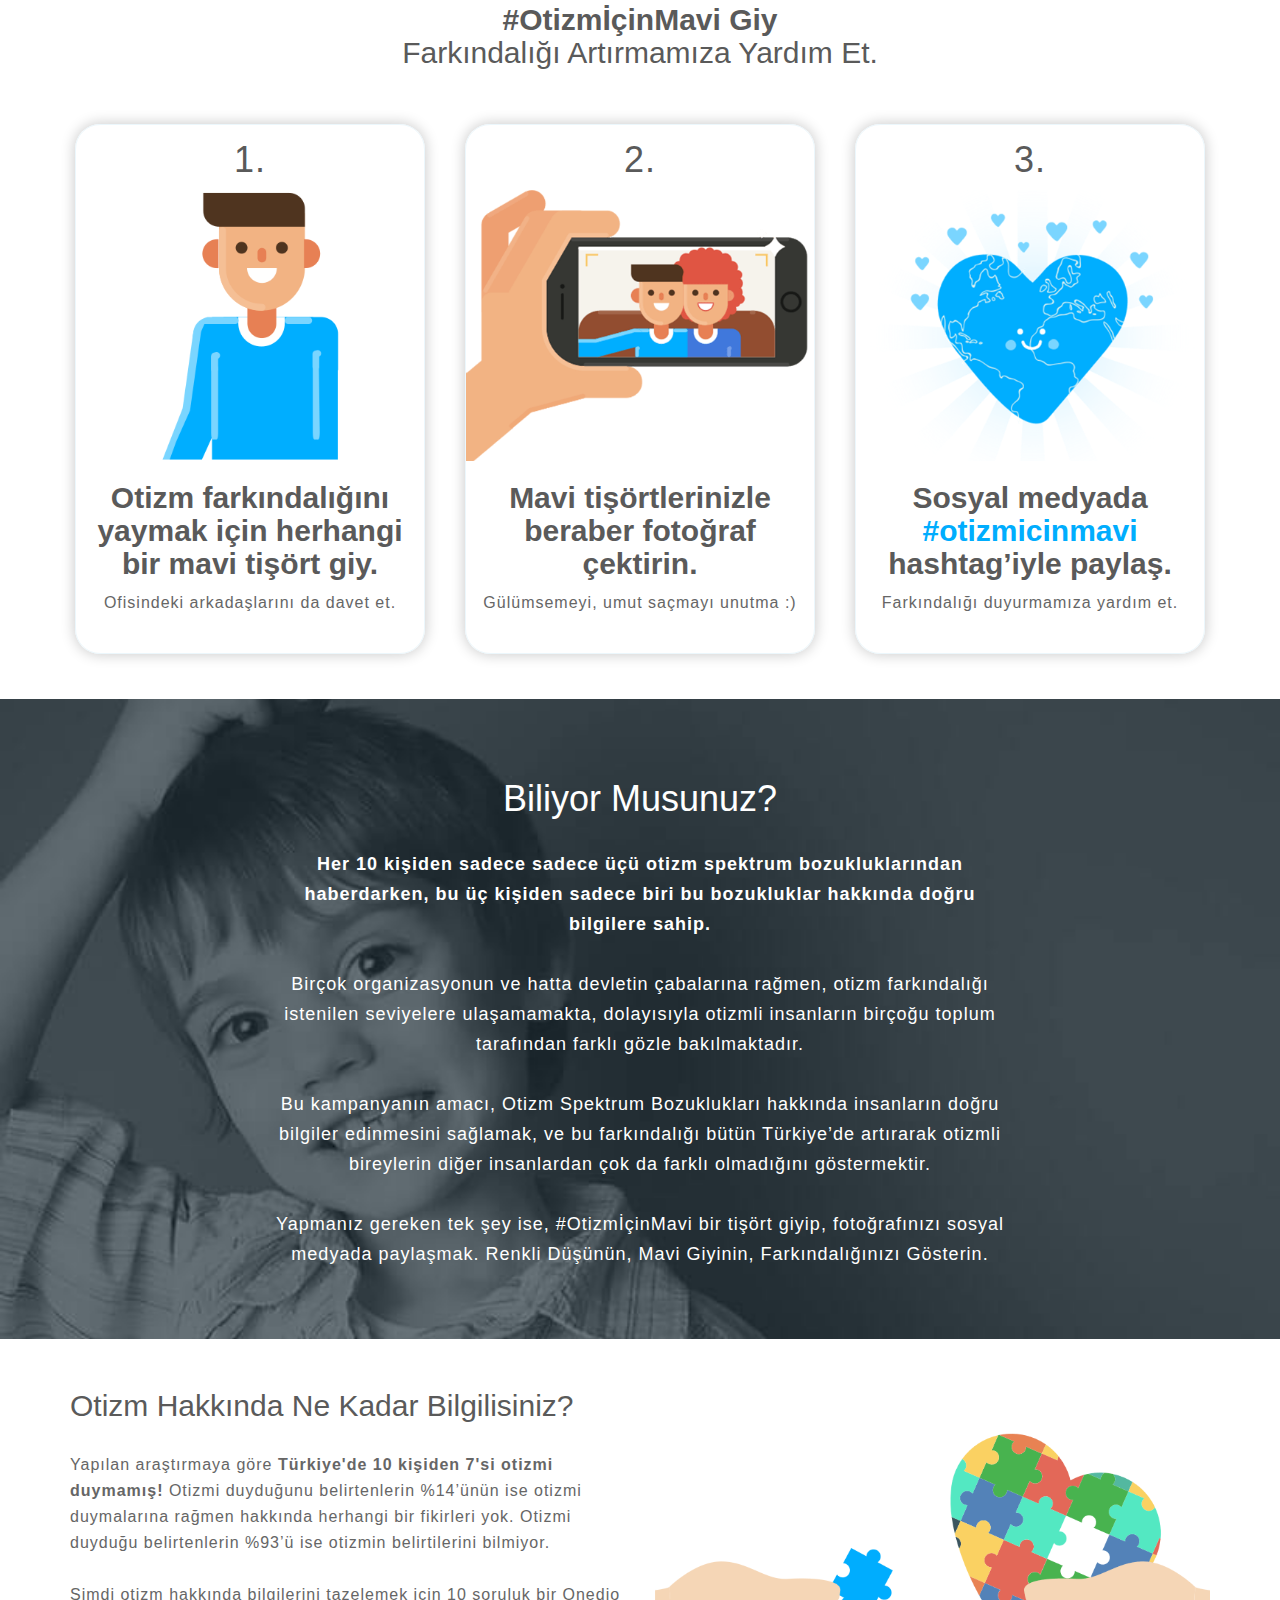
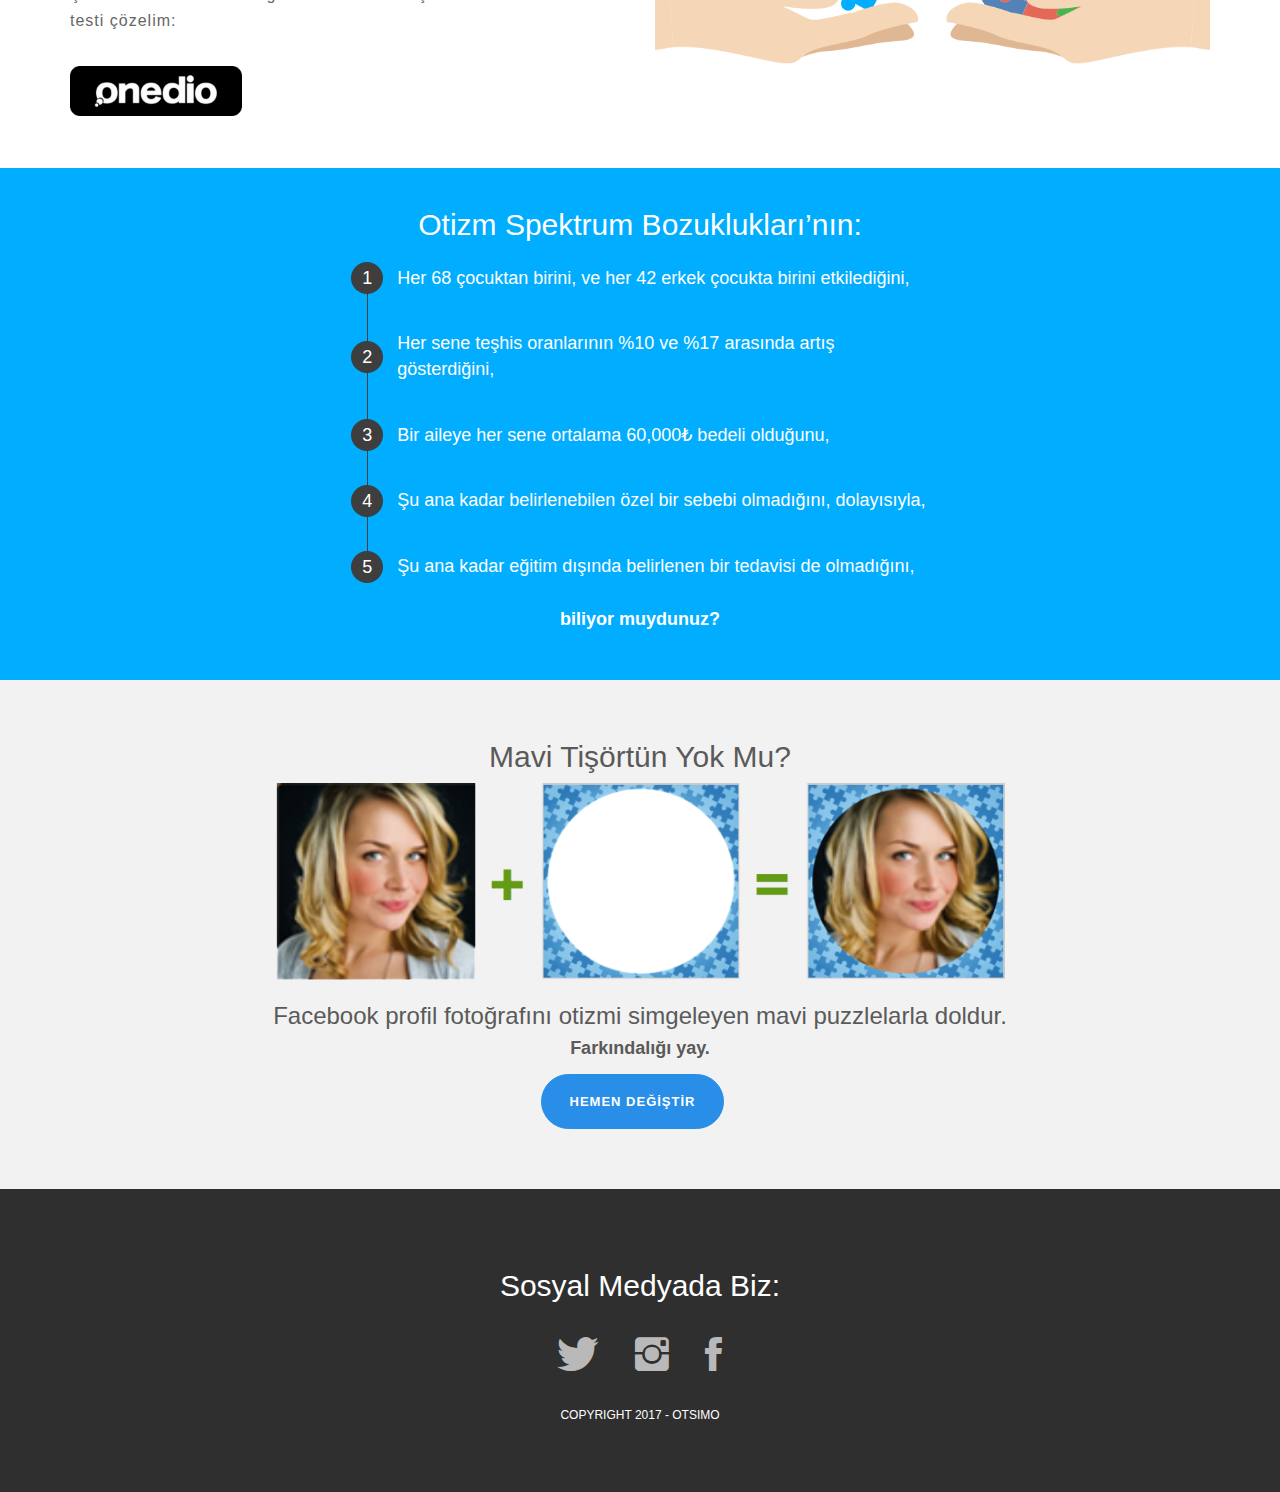
==== commit 6765ae87: "analytics" ====
--- a/index.html
+++ b/index.html
@@ -344,8 +344,18 @@
             });
         });
     </script>
+    <script>
+  (function(i,s,o,g,r,a,m){i['GoogleAnalyticsObject']=r;i[r]=i[r]||function(){
+  (i[r].q=i[r].q||[]).push(arguments)},i[r].l=1*new Date();a=s.createElement(o),
+  m=s.getElementsByTagName(o)[0];a.async=1;a.src=g;m.parentNode.insertBefore(a,m)
+  })(window,document,'script','https://www.google-analytics.com/analytics.js','ga');
+
+  ga('create', 'UA-66421320-7', 'auto');
+  ga('send', 'pageview');
+
+</script>
     <script src="//load.sumome.com/" data-sumo-site-id="cd043333782e971932c28a3d3132100c36dec7019f615c91f2140b6c1169879d" async="async"></script>
     <script src="assets/js/bootstrap.min.js"></script>
 </body>
 
-</html>+</html>
--- a/assets/css/style.css
+++ b/assets/css/style.css
@@ -513,13 +513,23 @@
     width: 100%;
 }
 
+.gr-carrier {
+    overflow: hidden;
+    box-shadow: 0px 0px 10px rgba(0, 0, 0, 0.2);
+    border-radius: 5px;
+    width: calc(33% - 10px);
+    float: left;
+    margin: 5px;
+    height: 300px;
+}
+
 .gr {
-    width: calc(33% - 10px);
+    width: 100%;
     height: 200px;
     padding: 5px;
-    margin: 5px;
     line-height: 200px;
-    float: left;
+    background: #fff;
+    border-radius: 5px;
 }
 
 #header a {
@@ -529,7 +539,43 @@
 .gr img {
     max-height: 100%;
     max-width: 100%;
+    border-radius: 5px;
     height: auto !important;
+}
+
+.textorlogo {
+    background: #fafafa;
+    height: 100px;
+    padding-left: 5px;
+    padding-right: 5px;
+    padding-top: 5px;
+    font-size: 13px;
+    line-height: 17px;
+    color: #888;
+}
+
+.iwanttoattend {
+    background: #27a6d6;
+    text-align: center;
+    color: #fff;
+    position: fixed;
+    bottom: 15px;
+    right: 15px;
+    padding: 10px 25px;
+    border-radius: 40px;
+    height: 40px;
+    z-index: 999;
+    transition: 300ms all;
+}
+
+.iwanttoattend:hover {
+    background: #3d90af;
+}
+
+.textorlogo img {
+    max-height: 45px;
+    display: block !important;
+    margin: auto;
 }
 
 #bigh {
@@ -678,8 +724,23 @@
         line-height: 200px;
         float: left;
     }
+    .gr-carrier {
+        overflow: hidden;
+        box-shadow: 0px 0px 10px rgba(0, 0, 0, 0.2);
+        border-radius: 5px;
+        width: calc(100% - 10px);
+        float: left;
+        margin: 5px;
+        height: 300px;
+    }
     #green {
         min-height: 370px;
+    }
+    .iwanttoattend {
+        width: 100%;
+        border-radius: 0px;
+        bottom: 50px;
+        left: 0px;
     }
 }
 
@@ -718,7 +779,7 @@
         width: 80.66667%;
     }
     .gr {
-        width: calc(50% - 10px);
+        width: calc(100% - 10px);
         height: 200px;
         padding: 5px;
         margin: 5px;
@@ -808,4 +869,4 @@
     font-style: normal;
     font-weight: normal;
     src: local('Lato TR Bold'), url('LatoTR-Bold.woff') format('woff');
-}+}
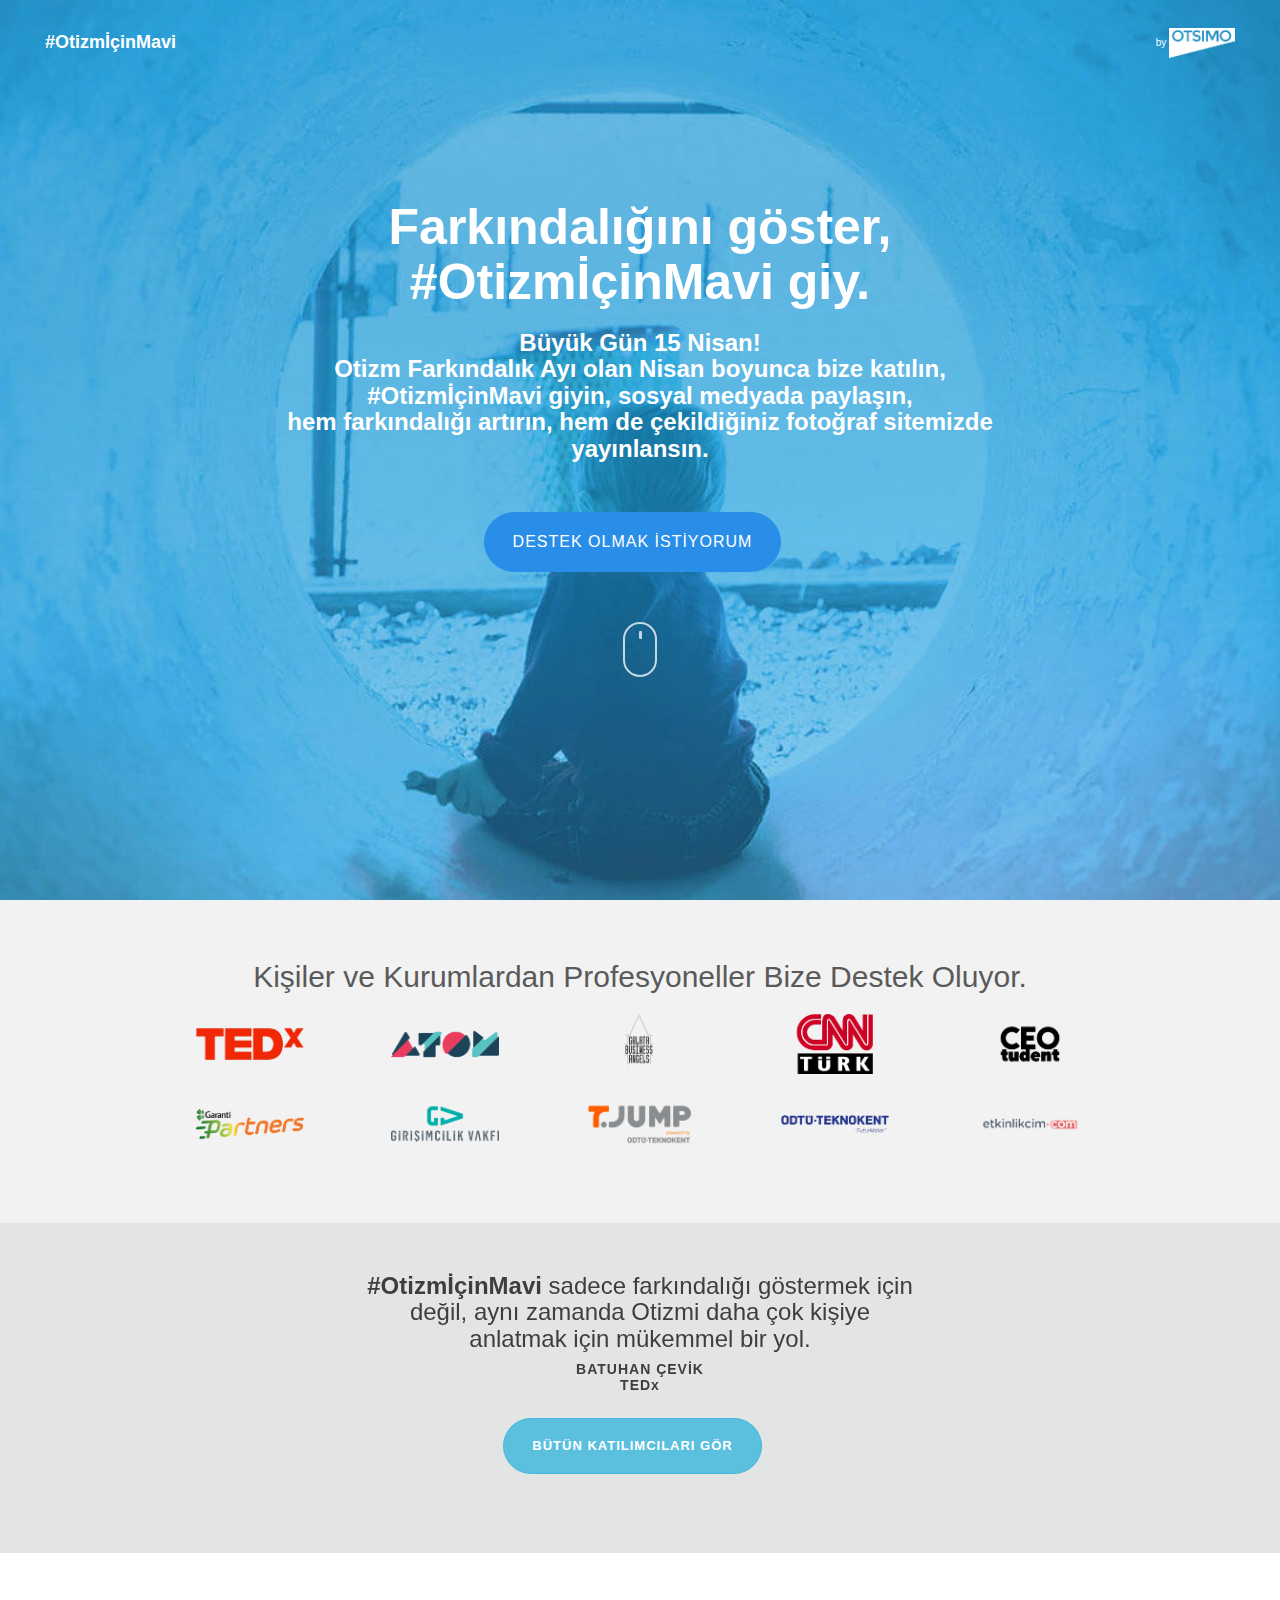
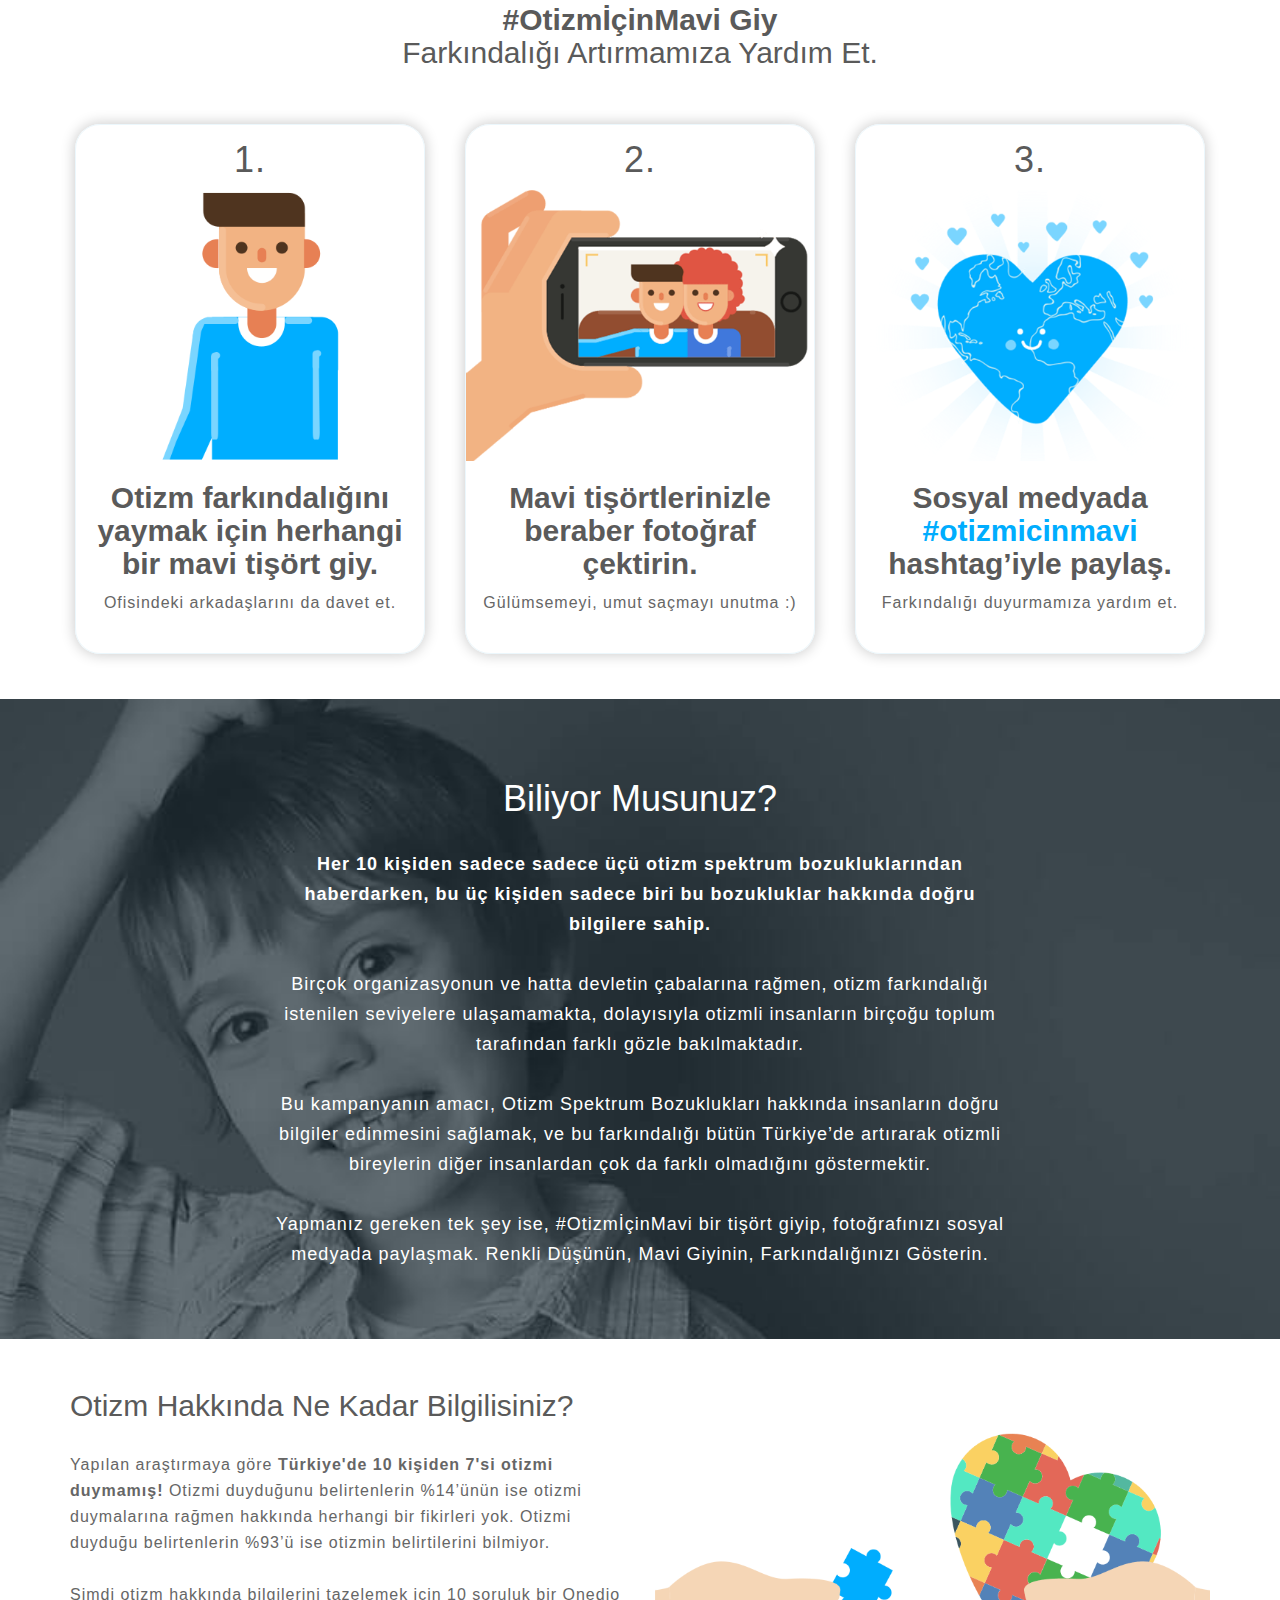
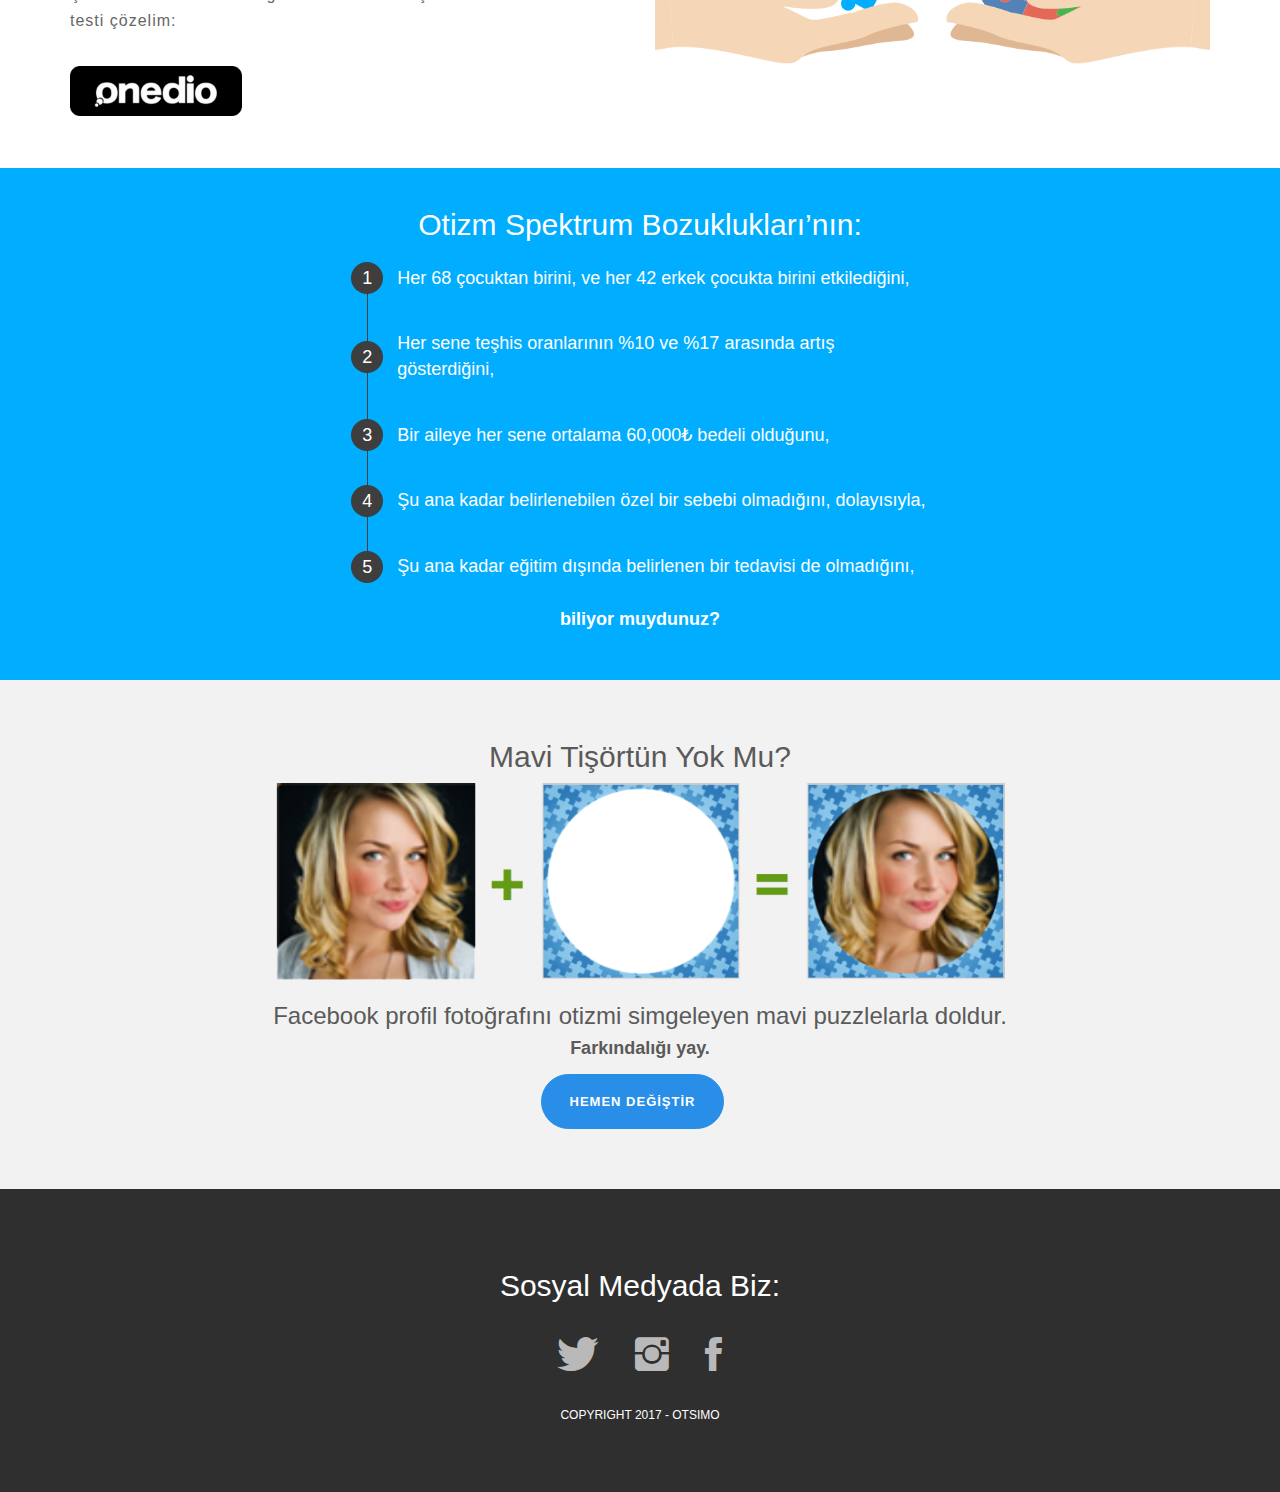
==== commit 39a2e4c2: "gün eklendi." ====
--- a/index.html
+++ b/index.html
@@ -40,7 +40,7 @@
             <div class="row">
                 <div class="col-md-8 col-md-offset-2 centered">
                     <h1>Farkındalığını göster, #OtizmİçinMavi giy.</h1>
-                    <h3><b>Otizm Farkındalık Ayı olan Nisan boyunca bize katılın,<br/>#OtizmİçinMavi giyin, sosyal medyada paylaşın,<br/>hem farkındalığı artırın, hem de çekildiğiniz fotoğraf sitemizde yayınlansın.</b>
+                    <h3><b>Büyük Gün 15 Nisan!<br/>Otizm Farkındalık Ayı olan Nisan boyunca bize katılın,<br/>#OtizmİçinMavi giyin, sosyal medyada paylaşın,<br/>hem farkındalığı artırın, hem de çekildiğiniz fotoğraf sitemizde yayınlansın.</b>
                     </h3>
                     <div class="mtb">
                         <a href="#jump"><button class='btn btn-conf btn-primary btn-blue' type="submit">DESTEK OLMAK İSTİYORUM</button></a>
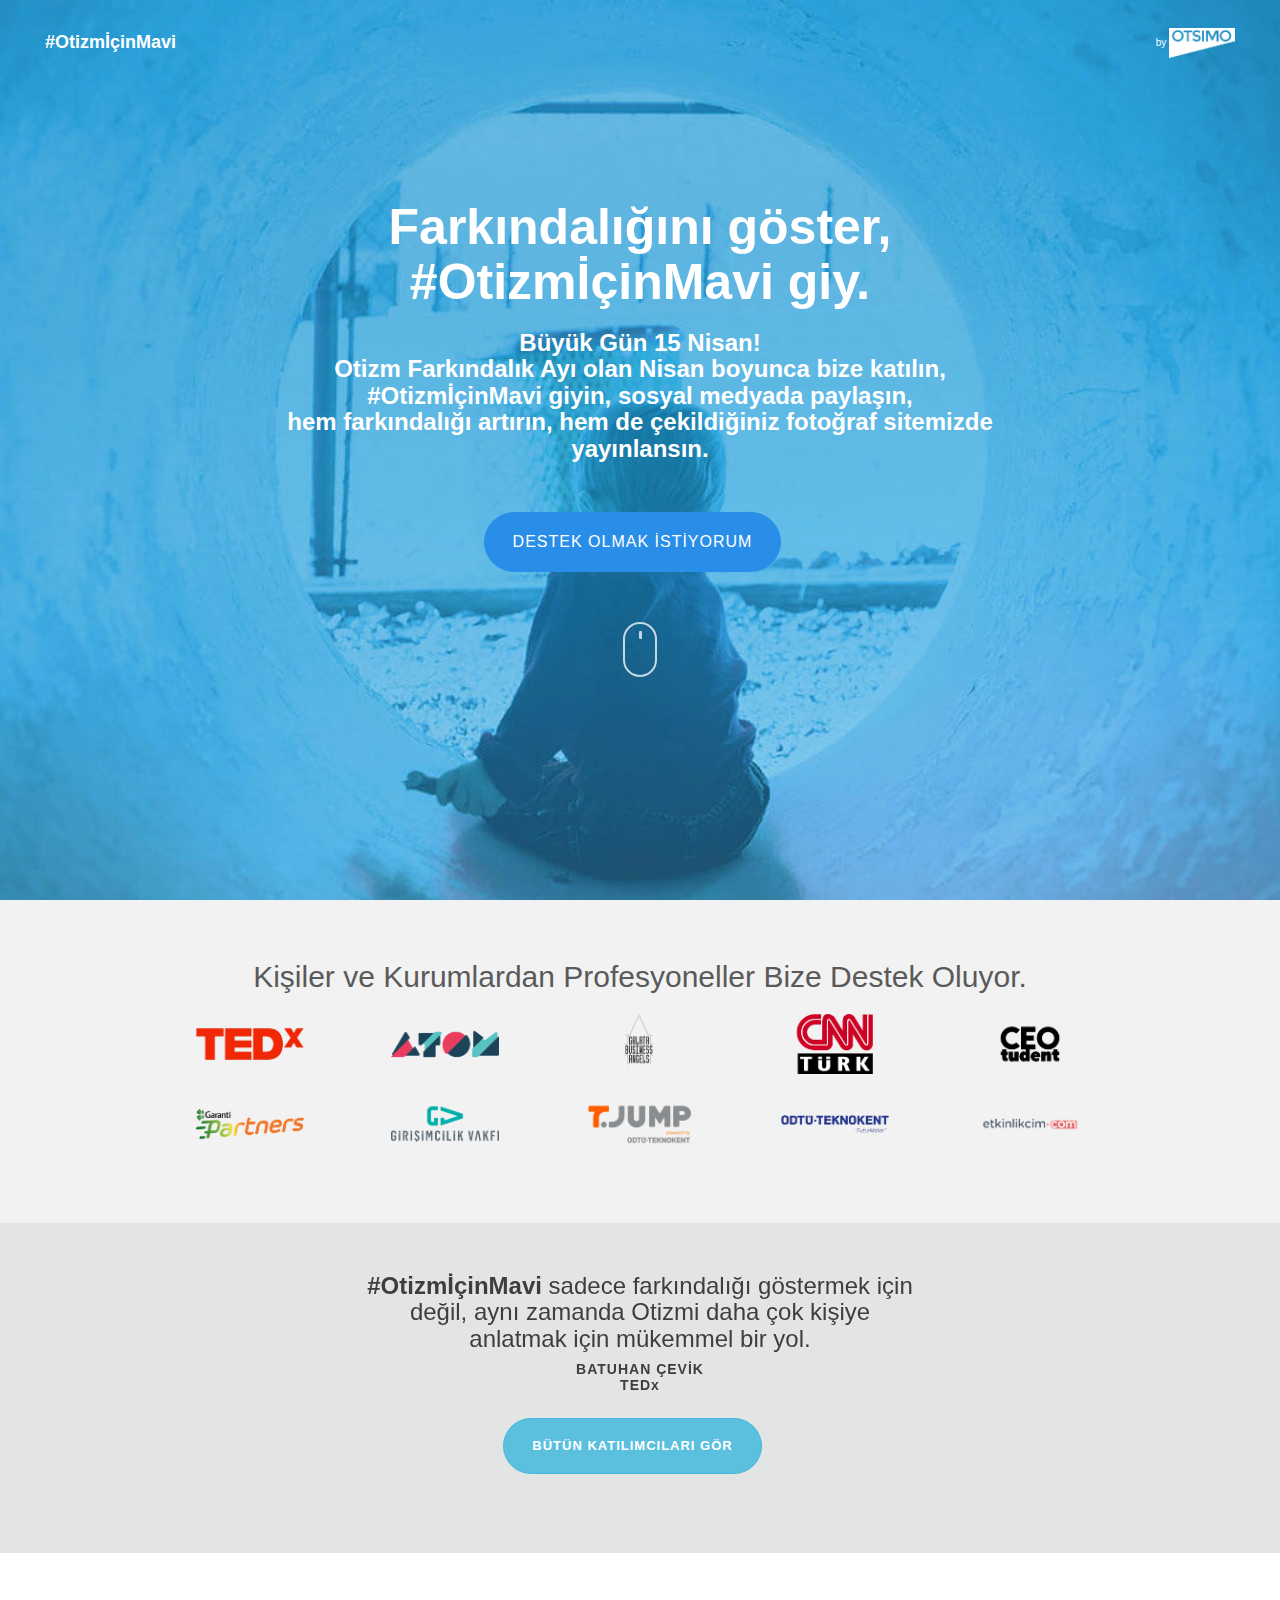
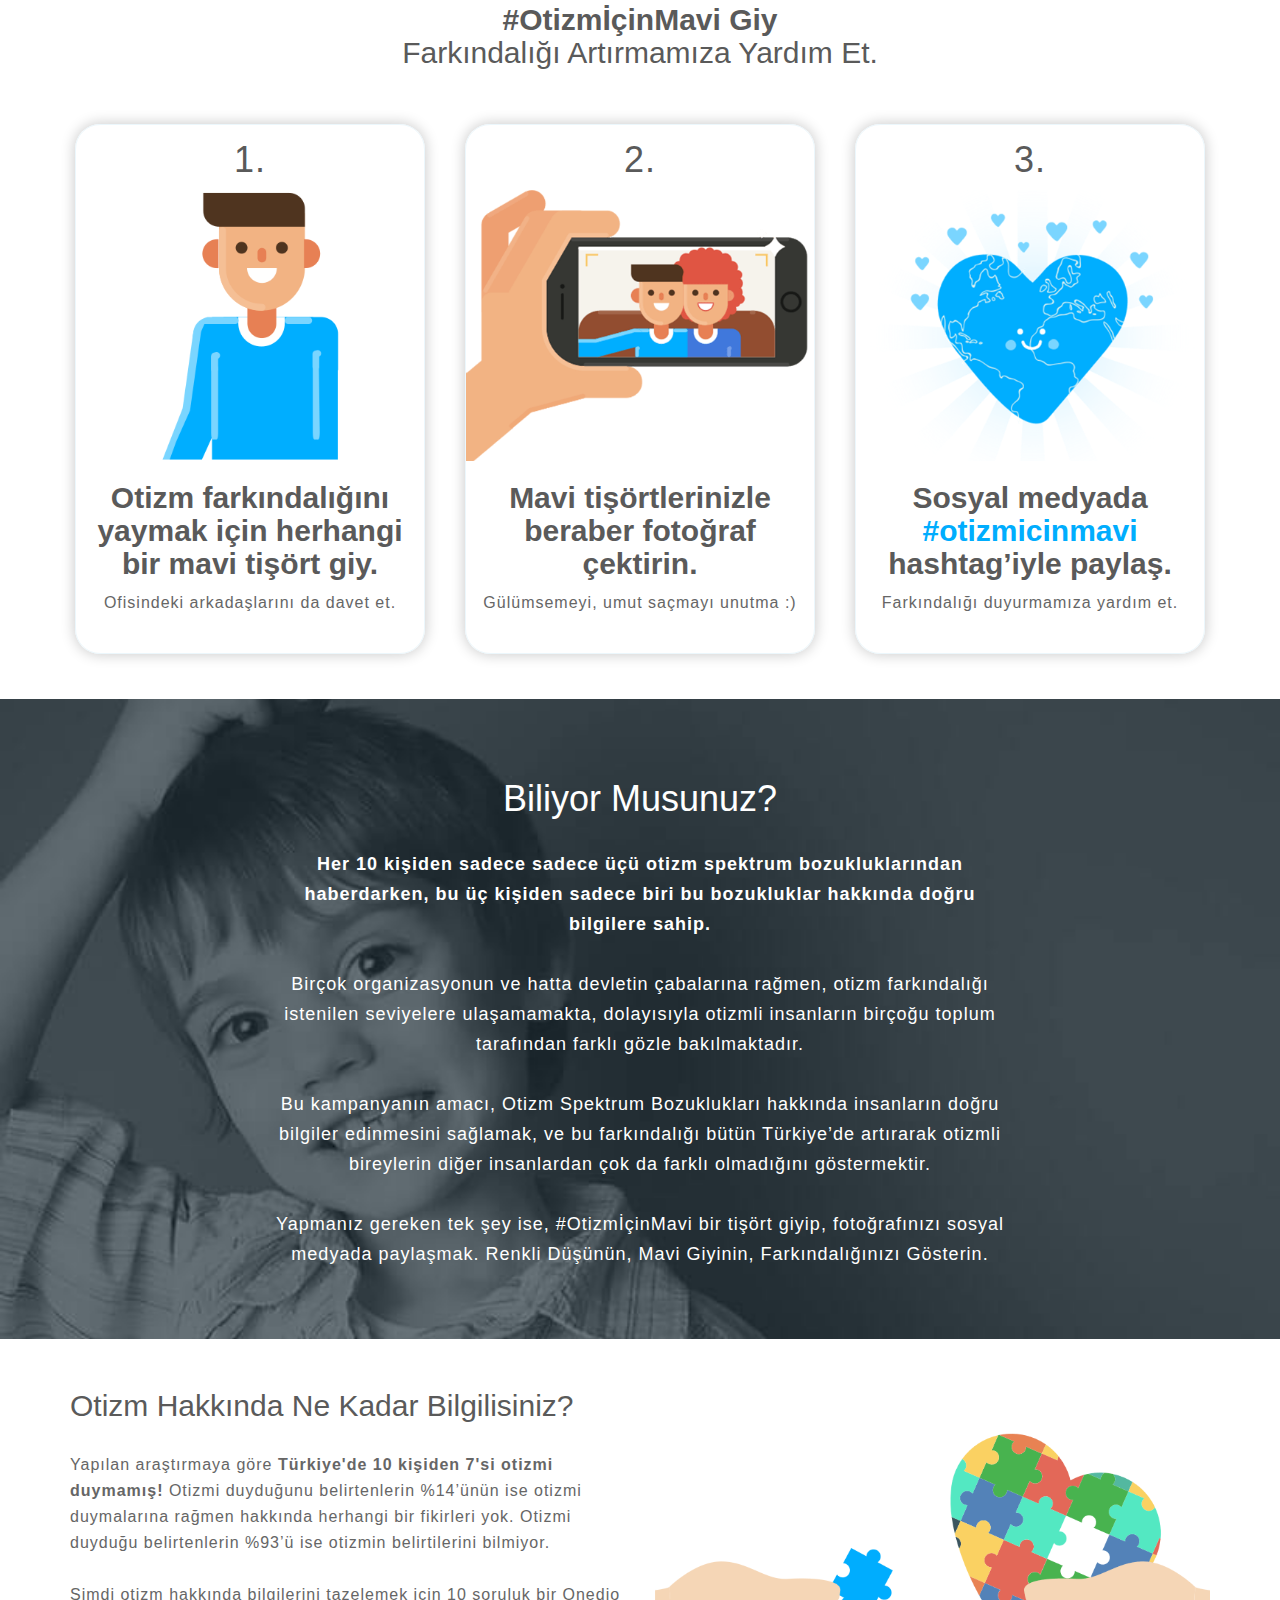
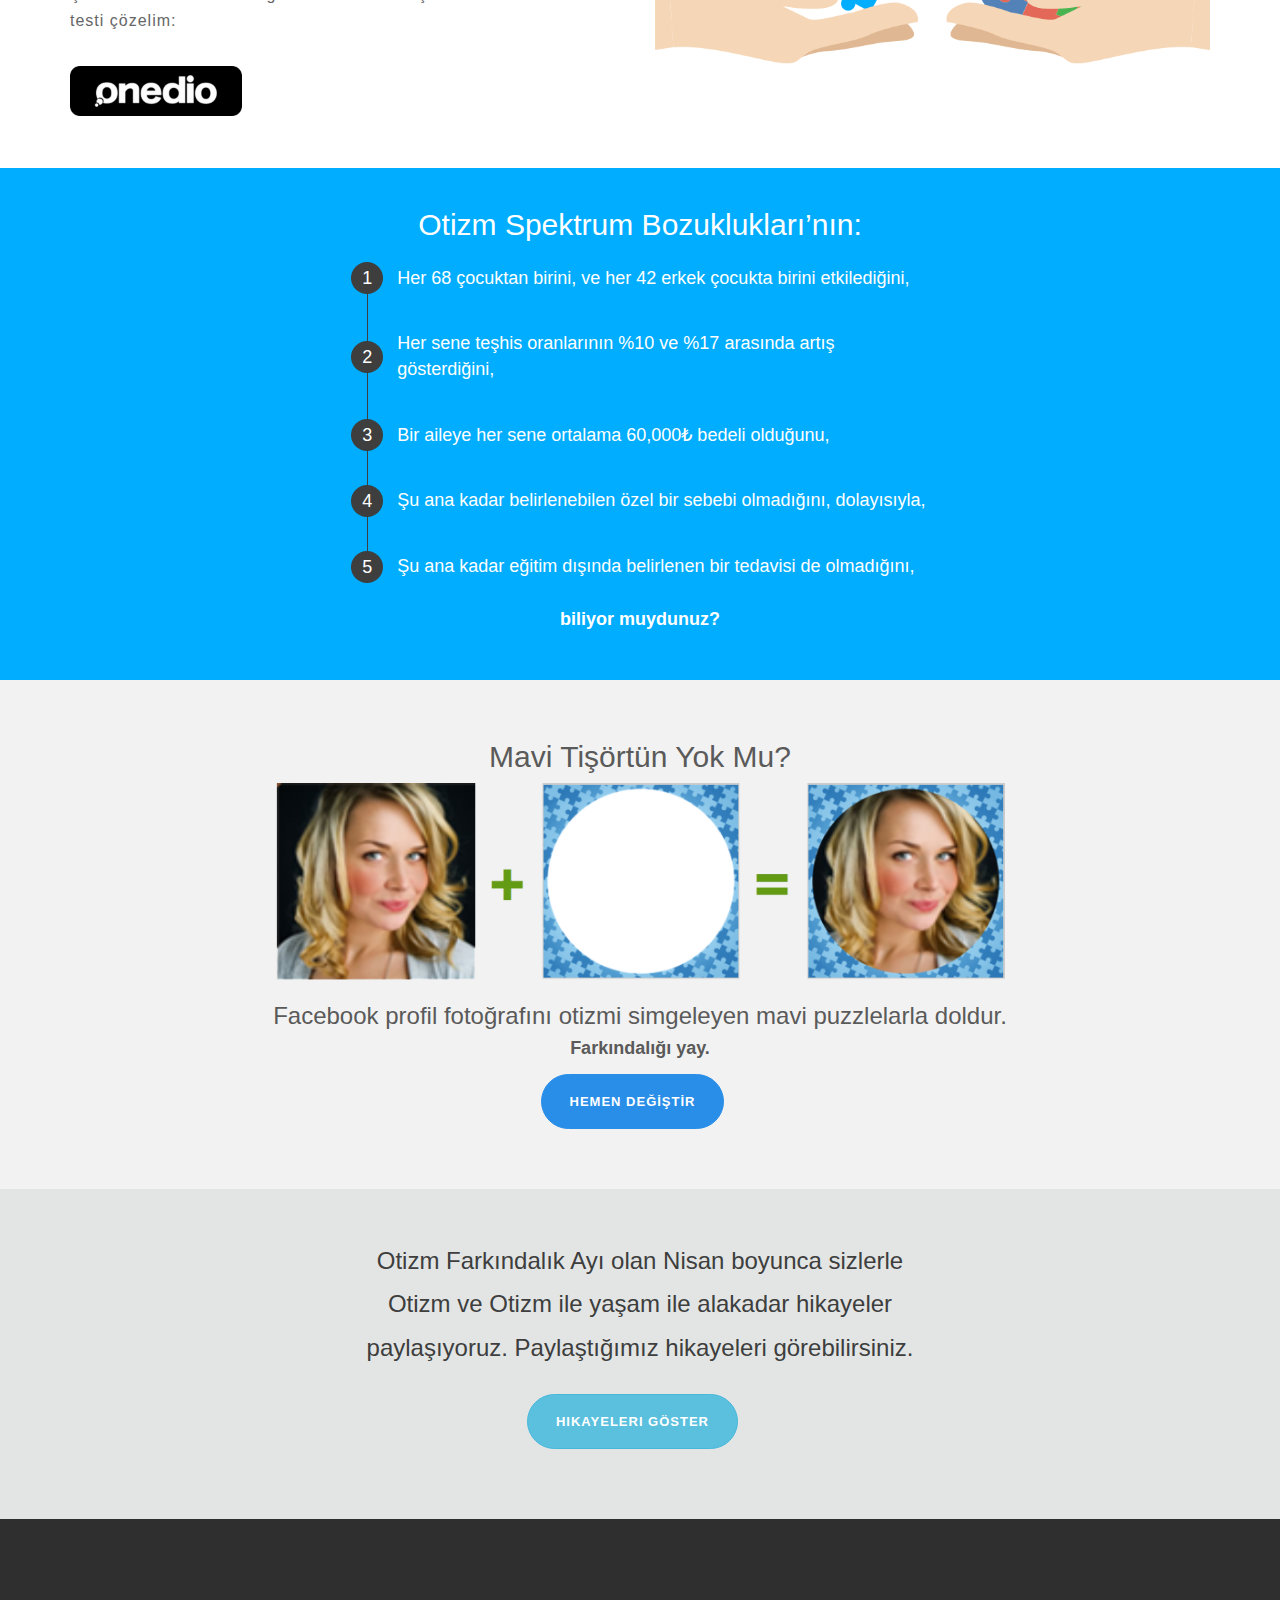
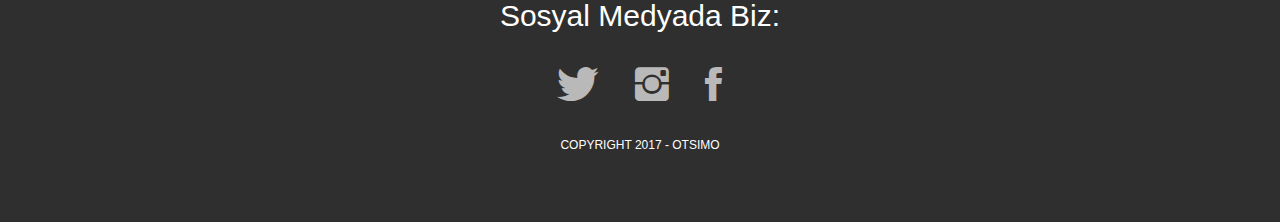
==== commit 10a26154: "Add hikayeler section." ====
--- a/index.html
+++ b/index.html
@@ -259,7 +259,7 @@
                     <br/><br/>Şimdi otizm hakkında bilgilerini tazelemek için 10 soruluk bir Onedio testi çözelim:
                 </p>
                 <p class="store">
-                    <a href="#"><img src="assets/img/onedio.png" height="50" alt=""></a>
+                    <a href="https://onedio.com/haber/farkindalik-spektrumunda-neredesin-764514"><img src="assets/img/onedio.png" height="50" alt=""></a>
                 </p>
             </div>
             <div class="col-md-6">
@@ -306,6 +306,29 @@
     </div>
     <!--/g-->
 
+    <div id="green">
+        <div class="container ">
+            <div class="row">
+                <div class="col-md-6 col-md-offset-3 centered">
+                    <div class="item active">
+                        <!--<img style="margin: auto;height: 100px;" src="./assets/img/team/gianni.png">-->
+                        <h3 style="margin-top: 10px; line-height:1.8em">Otizm Farkındalık Ayı olan Nisan boyunca sizlerle Otizm ve Otizm ile yaşam ile alakadar hikayeler paylaşıyoruz. Paylaştığımız hikayeleri görebilirsiniz.</h3>
+                        <h5></h5>
+                    </div>
+                </div>
+            </div>
+            <!--/row-->
+        </div>
+        <div style="margin: auto;text-align: center; margin-top: 15px;">
+            <a href="./hikayeler.html">
+                <button class="btn btn-conf btn-info" type="submit" style="font-size: 13px; font-weight: 700;">
+          Hikayeleri Göster
+        </button>
+            </a>
+        </div>
+        <!--/container-->
+
+    </div>
 
     <div id="f">
         <div class="container">
--- a/assets/css/style.css
+++ b/assets/css/style.css
@@ -31,12 +31,7 @@
     color: #5a5a5a;
 }
 
-h1,
-h2,
-h3,
-h4,
-h5,
-h6 {
+h1, h2, h3, h4, h5, h6 {
     font-family: 'Lato TR', sans-serif;
     font-weight: 300;
 }
@@ -53,8 +48,7 @@
     margin-top: 10px;
 }
 
-html,
-body {
+html, body {
     height: 100%;
 }
 
@@ -121,9 +115,7 @@
     background: #2B2E31;
 }
 
-*,
-*:after,
-*:before {
+*, *:after, *:before {
     -webkit-box-sizing: border-box;
     -moz-box-sizing: border-box;
     box-sizing: border-box;
@@ -143,8 +135,7 @@
     color: #1abc9c;
 }
 
-a:hover,
-a:focus {
+a:hover, a:focus {
     text-decoration: none;
     color: #696E74;
 }
@@ -500,6 +491,10 @@
     max-width: 700px;
 }
 
+.postContainer {
+    max-width: 900px;
+}
+
 #smallh {
     padding-top: 40px;
     padding-bottom: 40px;
@@ -521,6 +516,80 @@
     float: left;
     margin: 5px;
     height: 300px;
+}
+
+.gr-post {
+    background: #fff;
+    border: 1px solid #eee;
+    color: #555;
+    border-radius: 5px;
+    overflow: hidden;
+    margin-bottom: 30px;
+}
+
+.gr-post-in {
+    background: #fff;
+    border: 1px solid #eee;
+    color: #555;
+    padding: 20px;
+}
+
+.gr-post .image {
+    max-height: 350px;
+    overflow: hidden;
+}
+
+.gr-post .image img {
+    width: 100%;
+    margin-bottom: 10px;
+}
+
+.gr-post .title {
+    padding: 10px;
+    font-size: 23px;
+    font-weight: bold;
+}
+
+.gr-post .subtext {
+    padding: 10px;
+    font-size: 17px;
+    color: #999;
+    padding-bottom: 15px;
+}
+
+.gr-post .title {
+    padding: 10px;
+    font-size: 23px;
+    font-weight: bold;
+}
+
+.gr-post .subtext {
+    padding: 10px;
+    font-size: 17px;
+    color: #999;
+    padding-bottom: 15px;
+}
+
+.postContainer .content {
+    padding: 20px;
+    text-align: left;
+    margin: 0px 30px;
+}
+
+.content p {
+    padding-bottom: 5px;
+}
+
+.gr-post .button {
+    padding: 7px;
+    background: #27a6d6;
+    color: #fff;
+    width: 300px;
+    margin: auto;
+    margin-bottom: 20px;
+    border-radius: 4px;
+    font-weight: bold;
+    margin-top: 10px;
 }
 
 .gr {
